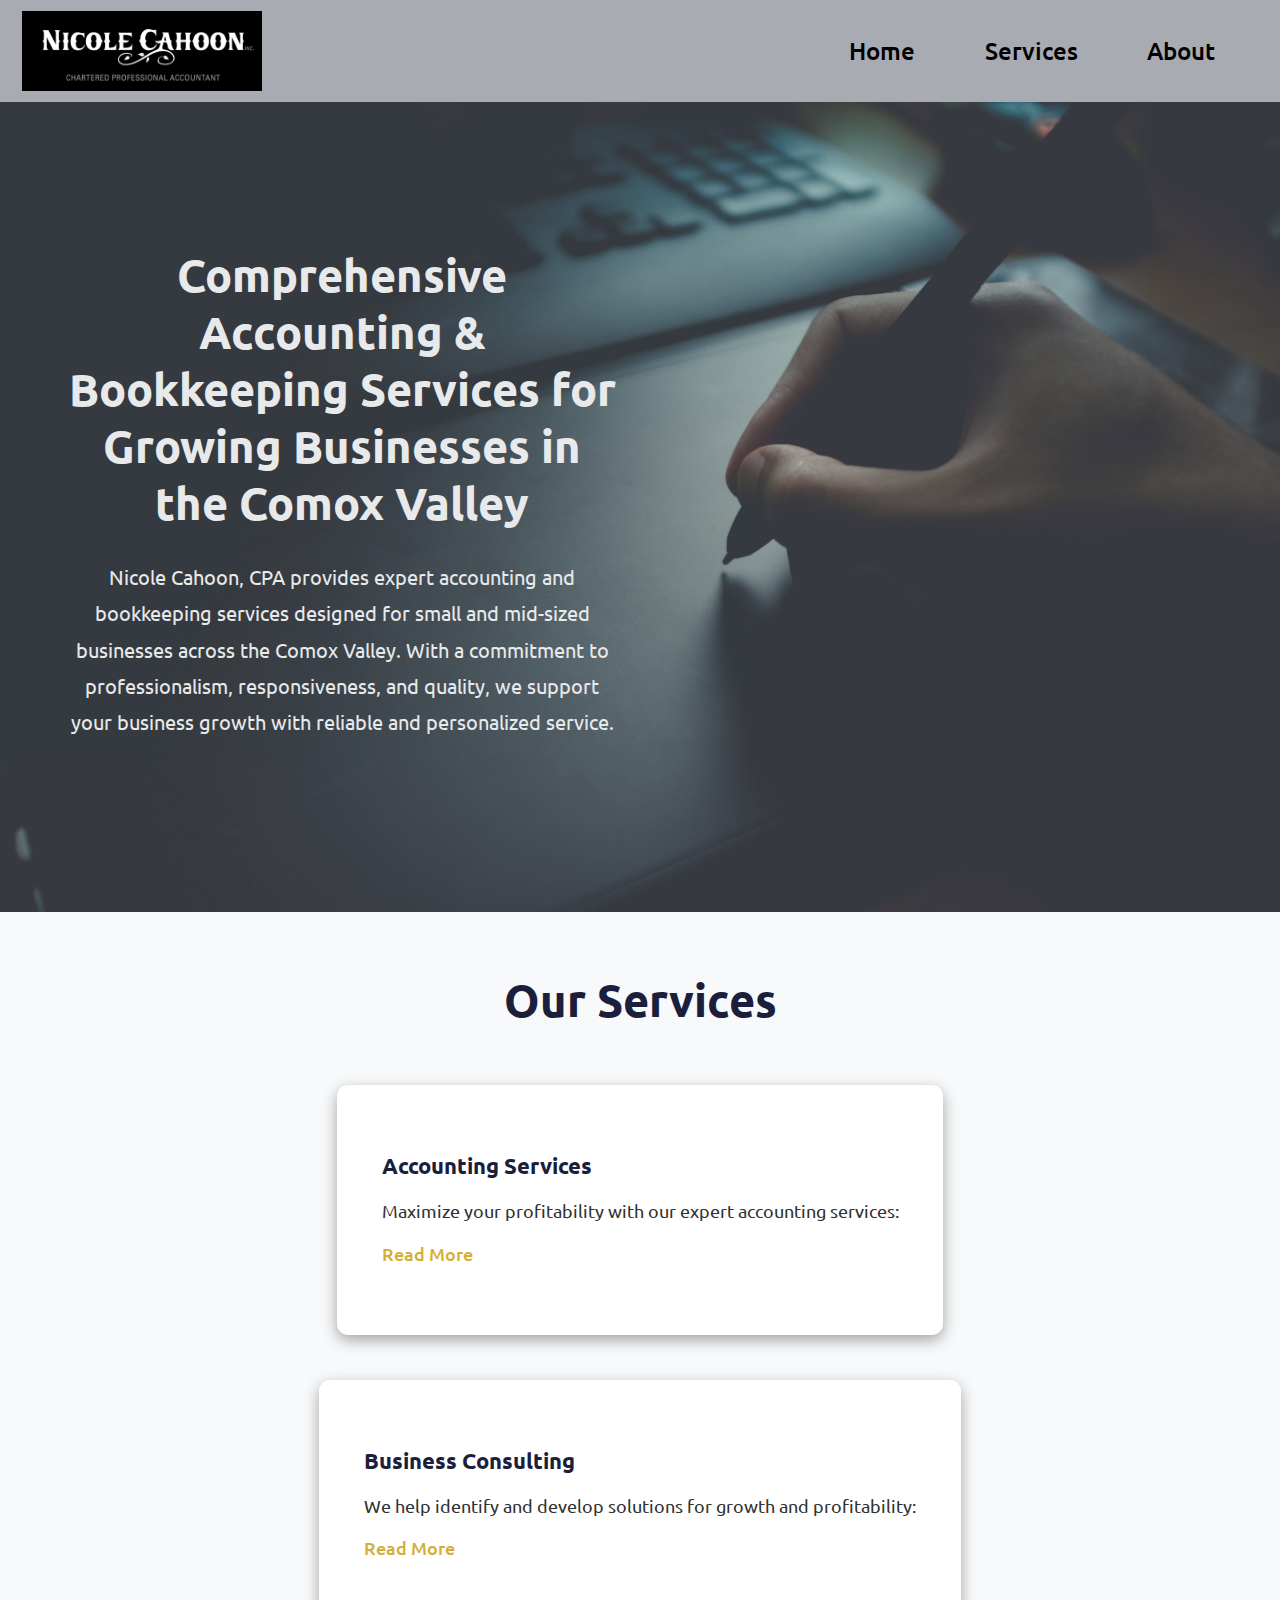
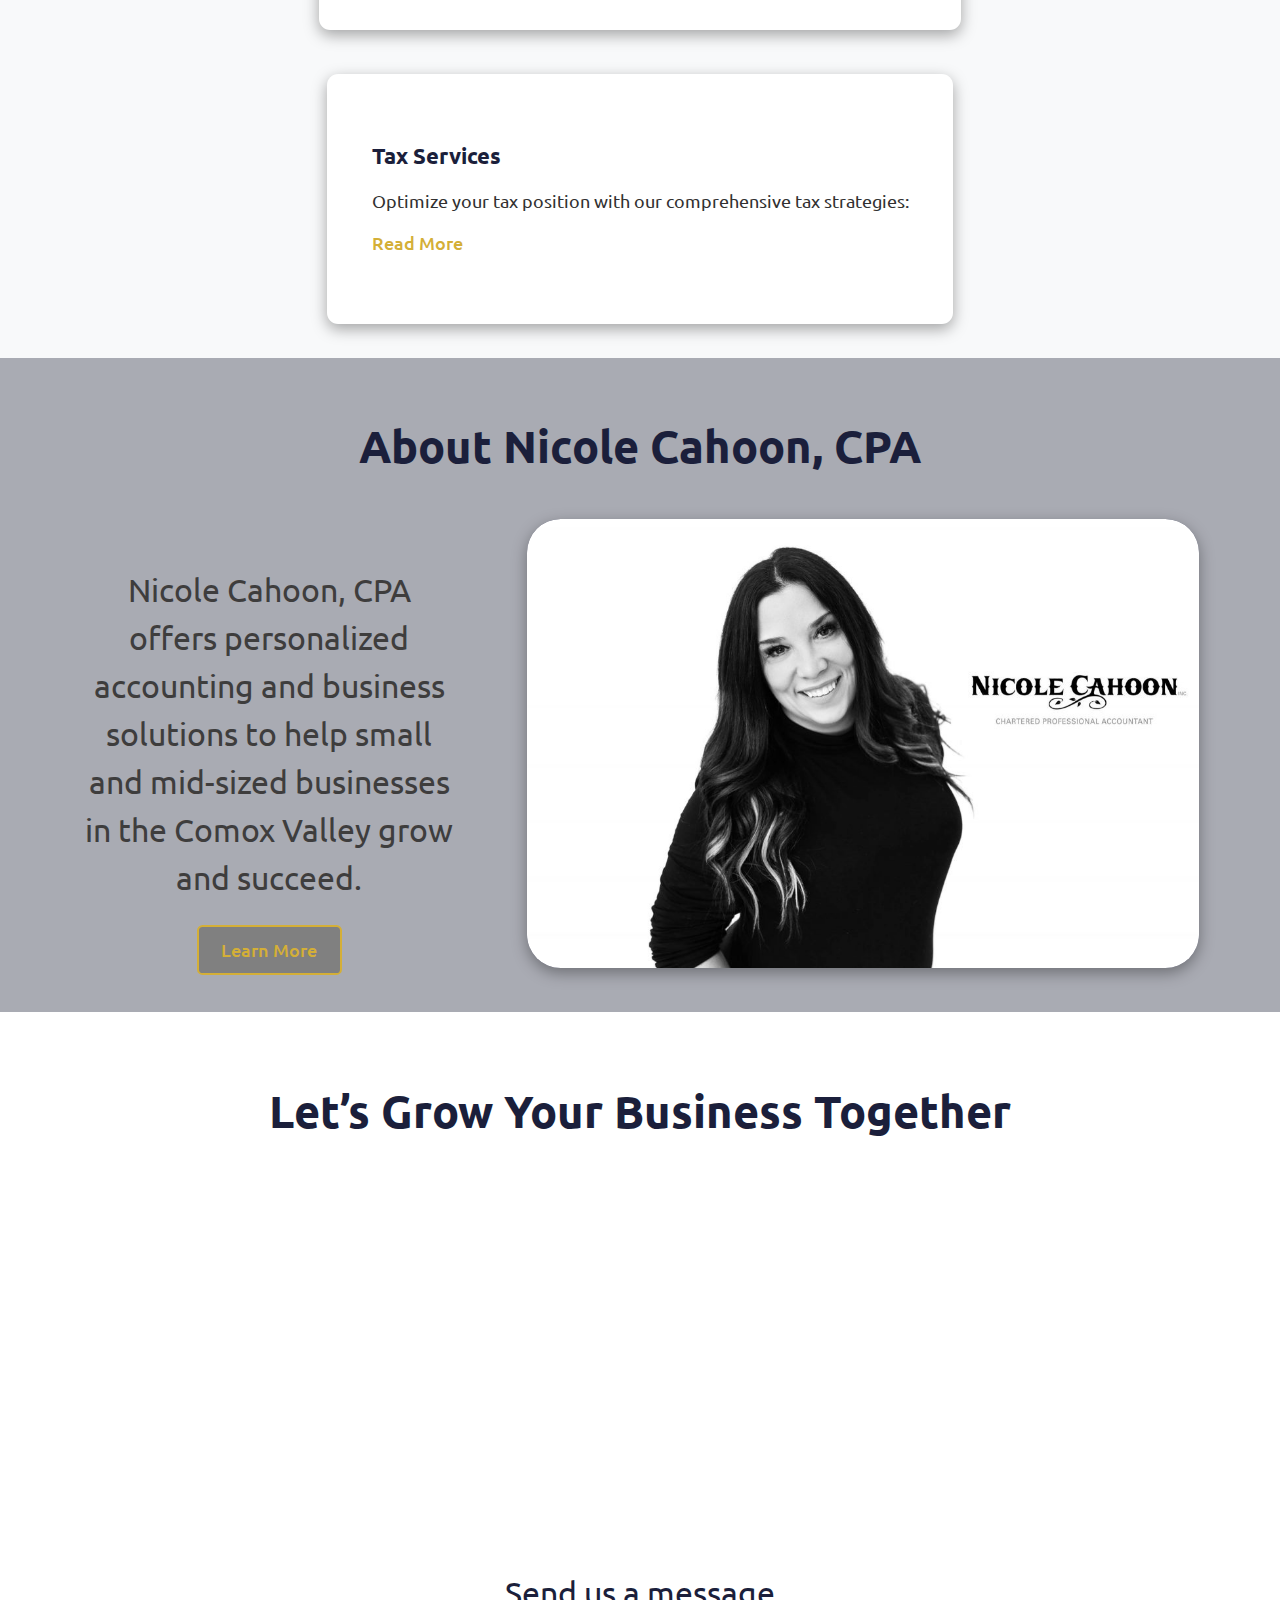
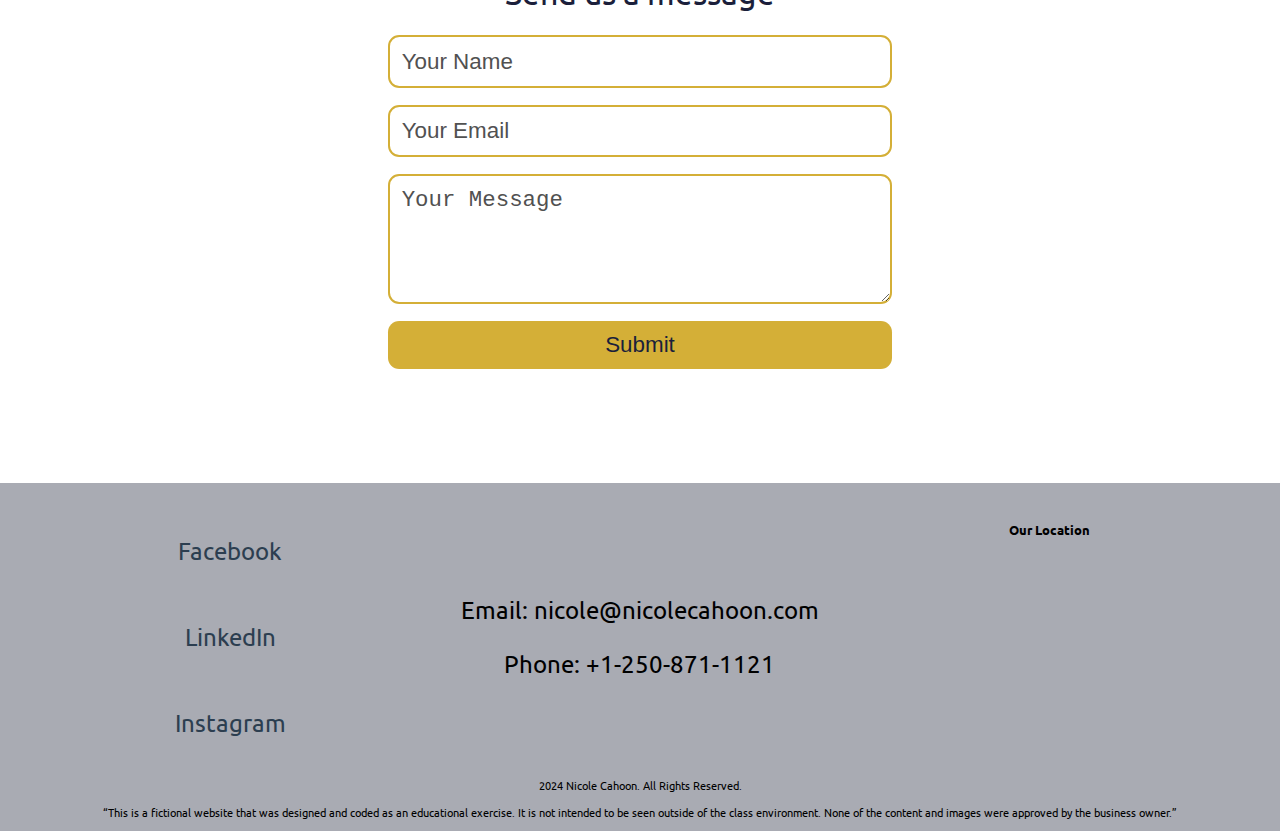
==== index.html @ 31cce7aa "Fix validation errors" ====
<!DOCTYPE html>
<html lang="en">

<head>
    <meta charset="UTF-8">
    <meta name="viewport" content="width=device-width, initial-scale=1.0">
    <title>HOMEPAGE</title>
    <link rel="stylesheet" href="style.css">
    <link rel="preconnect" href="https://fonts.googleapis.com">
    <link rel="preconnect" href="https://fonts.gstatic.com" crossorigin>
    <link
        href="https://fonts.googleapis.com/css2?family=Ubuntu:ital,wght@0,300;0,400;0,500;0,700;1,300;1,400;1,500;1,700&display=swap"
        rel="stylesheet">
    <link rel="stylesheet" href="https://cdnjs.cloudflare.com/ajax/libs/font-awesome/4.7.0/css/font-awesome.min.css">
</head>

<body>
    <!--HEADER-->
    <header>
        <nav>
            <div class="navbar">
                <img src="images/logo.png" width="240" height="80" alt="Logo" class="logo">
                <a class="toggle" onclick="showNav()">
                    <i class="fa fa-bars"></i>
                </a>
            </div>
            <div id="nav-items">
                <ul>
                    <li><a href="index.html">Home</a></li>
                    <li><a href="services.html">Services</a></li>
                    <li><a href="about.html">About</a></li>
                </ul>
            </div>
        </nav>
    </header>
    <!--HERO SECTION-->
    <section class="hero">
        <div class="hero-content">
            <h1>Comprehensive Accounting & Bookkeeping Services for Growing Businesses in the Comox Valley</h1>
            <p>Nicole Cahoon, CPA provides expert accounting and bookkeeping services designed for small and mid-sized
                businesses across the Comox Valley. With a commitment to professionalism, responsiveness, and quality,
                we support your business growth with reliable and personalized service.</p>
        </div>
    </section>
    <!--SERVICES SECTION-->
    <section class="services">
        <h2>Our Services</h2>
        <div class="services-content">
            <!--Comox Valley Accounting Services-->
            <div class="service-card">
                <h3>Accounting Services</h3>
                <p>Maximize your profitability with our expert accounting services:</p>
                <a href="services.html">Read More</a>
            </div>
            <!--Business Consulting Services-->
            <div class="service-card">
                <h3>Business Consulting</h3>
                <p>We help identify and develop solutions for growth and profitability:</p>
                <a href="services.html">Read More</a>
            </div>
            <!--Tax Services-->
            <div class="service-card">
                <h3>Tax Services</h3>
                <p>Optimize your tax position with our comprehensive tax strategies:</p>
                <a href="services.html">Read More</a>
            </div>
        </div>
    </section>
    <!--ABOUT SECTION-->
    <section class="about">
        <h2>About Nicole Cahoon, CPA</h2>
        <div class="about-content">
            <img src="images/nicole.jpg" alt="Nicole Cahoon, CPA">
            <div class="right-content">
                <p>Nicole Cahoon, CPA offers personalized accounting and business solutions to help small and mid-sized
                    businesses in the Comox Valley grow and succeed.</p>
                <a href="about.html">Learn More</a>
            </div>
        </div>
    </section>
    <!--CALL-TO-ACTION-->
    <section class="call-to-action">
        <h2>Let’s Grow Your Business Together</h2>
        <div class="about-content">
            <div class="call-to-action-left">
                <!-- <img src="images/growth.jpg" alt="Nicole Cahoon, CPA"> -->
                <video class="video" autoplay muted loop>
                    <source src="videos/business_meeting.mp4" type="video/mp4" title="Business Meeting">
                </video>
            </div>
            <div class="call-to-action-right">
                <span>Send us a message</span>
                <form action="#" method="post">
                    <input type="text" name="name" placeholder="Your Name" required>
                    <input type="email" name="email" placeholder="Your Email" required>
                    <textarea name="message" rows="4" placeholder="Your Message"></textarea>
                    <button type="submit">Submit</button>
                </form>
            </div>
        </div>
    </section>
    <!--FOOTER-->
    <footer>
        <div class="footer-top">
            <div class="social-media">
                <a href="https://facebook.com">Facebook</a>
                <a href="https://linkedin.com">LinkedIn</a>
                <a href="https://instagram.com">Instagram</a>
            </div>
            <div class="contact-info">
                <p>Email: nicole@nicolecahoon.com</p>
                <p>Phone: +1-250-871-1121</p>
            </div>
            <div class="map">
                <h3>Our Location</h3>
                <p><iframe src="https://www.google.com/maps/embed?pb=!1m18!1m12!1m3!1d2581.4554333941187!2d-124.9935670233471!3d49.68339577145578!2m3!1f0!2f0!3f0!3m2!1i1024!2i768!4f13.1!3m3!1m2!1s0x54881477e93cdeb3%3A0xf1de24315ceda0d2!2s350%2017th%20St%2C%20Courtenay%2C%20BC%20V9N%201Y4!5e0!3m2!1sen!2sca!4v1732649321813!5m2!1sen!2sca" width="450" height="200" style="border:0;" allowfullscreen="" loading="lazy" referrerpolicy="no-referrer-when-downgrade"></iframe></p>
            </div>
        </div>
        <div class="foot-end">
            <p>2024 Nicole Cahoon. All Rights Reserved.</p>
            <p>“This is a fictional website that was designed and coded as an educational exercise. It is not intended
                to be seen outside of the class environment. None of the content and images were approved by the
                business owner.”
            </p>
        </div>
    </footer>
    <script>
        function showNav() {
            var element = document.getElementById("nav-items");
            element.classList.toggle("show-items");
        }
    </script>
</body>

</html>
---- style.css ----
/*-------- GLOBAL STYLES ---------*/
* {
    box-sizing: border-box;
}

html {
    font-size: 70%;
    background-color: #a9abb3;
}

body {
    margin: 0;
    font-family: 'Ubuntu', sans-serif;
    text-align: center;
}

h2 {
    font-size: 4rem;
    margin-bottom: 4rem;
    text-align: center;
    color: #1b1f3b;
}

section {
    padding: 20%;
}

/* HEADER */
.navbar {
    display: flex;
    justify-content: space-between;
    padding: 1rem 2rem;
}

.logo {
    margin: auto 0;
}

nav {
    display: block;
}

#nav-items {
    display: none;
}

.show-items {
    display: block !important;
    flex-direction: column;
    align-items: flex-end;
}

#nav-items ul {
    list-style: none;
    padding: 0;
    margin: 0;
}

#nav-items a {
    text-decoration: none;
    color: black;
    font-weight: 500;
    padding: 1rem 1.5rem;
    display: block;
    font-size: x-large;
}

.toggle {
    cursor: pointer;
    font-size: 2.4rem;
    margin: auto 0 auto auto;
}
/* HERO SECTION */
.hero {
    background: url('images/hero-background.jpg') center center/cover no-repeat;
    color: #f8f9fa;
    padding: 2rem 1rem;
    opacity: 0.8;
}

.hero-content {
    padding: 24px;
}

.hero-content h1 {
    font-size: 2.4rem;
    margin-bottom: 1rem;
}

.hero-content p {
    font-size: 1.6rem;
    line-height: 1.8;
}

/* SERVICES SECTION */
.services {
    padding: 2rem 1rem;
    background-color: #f8f9fa;
}

.services-content {
    display: flex;
    flex-direction: column;
    gap: 2rem;
}

.service-card {
    background-color: #ffffff;
    border-radius: 1rem;
    box-shadow: rgba(0, 0, 0, 0.35) 0px 5px 15px;
    padding: 2rem;
    text-align: left;
}

.service-card h3 {
    font-size: 2rem;
    color: #1b1f3b;
    margin-bottom: 1rem;
}

.service-card p {
    font-size: 1.6rem;
    line-height: 1.5;
    color: #313030;
    margin-bottom: 1.5rem;
}

.service-card ul {
    list-style-type: circle;
    margin: 1rem 0 2rem 2rem;
    color: #5a5959;
}

.service-card a {
    text-decoration: none;
    font-size: 1.6rem;
    color: #d4af37;
    font-weight: 500;
    transition: color 0.3s;
}

/* ABOUT SECTION */
.about {
    padding: 2rem 1rem;
    background-color: #a9abb3;
}

.about-content {
    display: flex;
    flex-wrap: wrap;
    align-items: center;
    flex-direction: row-reverse;
    justify-content: space-evenly;
}

.about img, .call-to-action-left img {
    width: 100%;
    max-width: 60rem;
    margin-bottom: 2rem;
    display: block;
    background-color: #1b1f3b;
    border-radius: 3rem;
    box-shadow: rgba(0, 0, 0, 0.35) 0px 5px 15px;
}

.about p {
    font-size: xx-large;
    line-height: 1.5;
    color: #3e3d3d;
    margin-bottom: 2rem;
}

.about a {
    display: inline-block;
    text-decoration: none;
    font-size: 1.6rem;
    color: #d4af37;
    font-weight: 500;
    border: 0.2rem solid #d4af37;
    padding: 1rem 2rem;
    border-radius: 0.5rem;
    background: grey;
}

/* CALL-TO-ACTION SECTION */
.call-to-action {
    padding: 3rem 1rem;
    text-align: center;
    background-color: white;
}

.call-to-action-right {
    width: 100%;
    margin-bottom: 5%;
}

.call-to-action span {
    display: inline-block;
    font-size: xx-large;
    color: #1b1f3b;
    margin-top: 2rem;
}

video {
    display: none;
}

/* FORM */
.call-to-action form {
    margin-top: 2rem;
    display: flex;
    flex-direction: column;
    align-items: center;
}

/* This selector targets all the input, textarea, and button elements inside a form that is inside an element with the class call-to-action */
.call-to-action form input,
.call-to-action form textarea,
.call-to-action form button {
    width: 80%;
    margin-bottom: 1.5rem;
    padding: 1rem;
    border-radius: 1rem;
    font-size: 2rem;
    border: 0.2rem solid #d4af37;
}

/* input::placeholder and textarea::placeholder: these selectors target the placeholder text inside the input and textarea elements */
.call-to-action form input::placeholder,
.call-to-action form textarea::placeholder {
    color: #515151;
}

.call-to-action form button {
    background-color: #d4af37;
    color: #1b1f3b;
    border: none;
    cursor: pointer;
    font-weight: 500;
    transition: background-color 0.3s, color 0.3s;
}

/* FOOTER */
.footer-top {
    display: flex;
    flex-direction: row;
    flex-wrap: wrap;
    justify-content: space-evenly;
    margin-top: 2%;
}

.social-media {
    display: flex;
    flex-direction: column;
    flex-wrap: wrap;
    width: 100%;
}

.social-media a {
    color: #2c3e50;
    margin: auto;
    font-size: x-large;
    text-decoration: none;
}

.contact-info {
    margin: auto 0;
    font-size: x-large;
}

.map {
    width: 100%;
}

/* services.html page Styling*/
/* CLIENT TESTIMONIALS */
.testimonials {
    background-color: white;
    padding: 4rem 2rem;
    text-align: center;
}

.testimonials-content {
    display: flex;
    flex-direction: column;
    gap: 2rem;
    align-items: center;
}

blockquote {
    background-color: #ffffff;
    border-left: 5px solid goldenrod;
    padding: 2rem;
    max-width: 500px;
    font-size: 1.6rem;
    font-style: italic;
    color: #555;
    box-shadow: 0 4px 8px rgba(0, 0, 0, 0.1);
    border-radius: 0.5rem;
}

blockquote p {
    display: block;
    margin-top: 1rem;
    font-size: 1.4rem;
    font-style: normal;
    color: #2c3e50;
}

/* about.html page Styling*/
/*TEAM SECTION*/
.team {
    padding: 4rem 2rem;
    text-align: center;
    background-color: #f5f5f5;
}

.team-table {
    width: 100%;
    border-collapse: collapse;
    margin-top: 2rem;
}

.team-table th, .team-table td {
    padding: 1rem;
    text-align: left;
    border-bottom: 1px solid #ddd;
}

.team-table th {
    font-size: 1.8rem;
    color: white;
    background-color: black;
}

.team-table td {
    font-size: 1.6rem;
    color: #555;
}

.image {
    width: 150px;
    height: 150px;
    border-radius: 50%;
    object-fit: cover;
    margin-right: 1rem;
}

/* MEDIA QUERY FOR LARGE DEVICES */
@media (min-width: 1200px) {

    nav {
        display: flex;
    }

    /* HEADER */
    #nav-items {
        margin-left: auto;
        display: flex !important;
    }

    #nav-items ul {
        display: flex;
        list-style: none;
        margin: 15px;
        text-align: center;
        flex-direction: row;
        font-size: 2rem;
        margin: 12px 24px 12px 12px;
    }

    #nav-items li {
        margin: inherit;
    }

    .toggle {
        display: none;
    }

    /* HERO SECTION */
    .hero {
        display: flex;
        align-items: center;
        justify-content: space-between;
        padding: 4rem;
        height: 90vh;
    }

    .hero .hero-content {
        max-width: 50%;
    }

    .hero h1 {
        font-size: 4rem;
        margin: auto;
    }

    .hero p {
        font-size: 1.8rem;
        margin: 5% auto;
    }

    /* SERVICES SECTION */
    .services-content {
        display: flex;
        flex-direction: row;
        justify-content: space-around;
        flex-wrap: wrap;
    }

    .services .service-card {
        margin: 1rem;
        padding: 4rem;
        height: 250px;
    }

    .right-content {
        width: 30%;
    }

    .call-to-action-right {
        width: 50%;
    }

    .video {
        display: flex;
        max-width: 650px;
        border-radius: 2rem;
        margin-right: 5rem;
    }

    /* FOOTER */

    .social-media {
        width: 33%;
    }

    .map {
        width: 33%;
    }

    /* TESTIMONIALS */
    .testimonials-content {
        display: flex;
        flex-direction: row;
        justify-content: space-evenly;
    }

    blockquote {
        max-width: 400px;
        margin: 0 1rem;
    }

    /* TEAM SECTION */
    .team-table th, .team-table td {
        font-size: 1.4rem;
        padding: 0.8rem;
    }

    .image {
        width: 120px;
        height: 120px;
    }

    .team-table {
        display: block;
        overflow-x: auto;
        white-space: nowrap;
    }
}
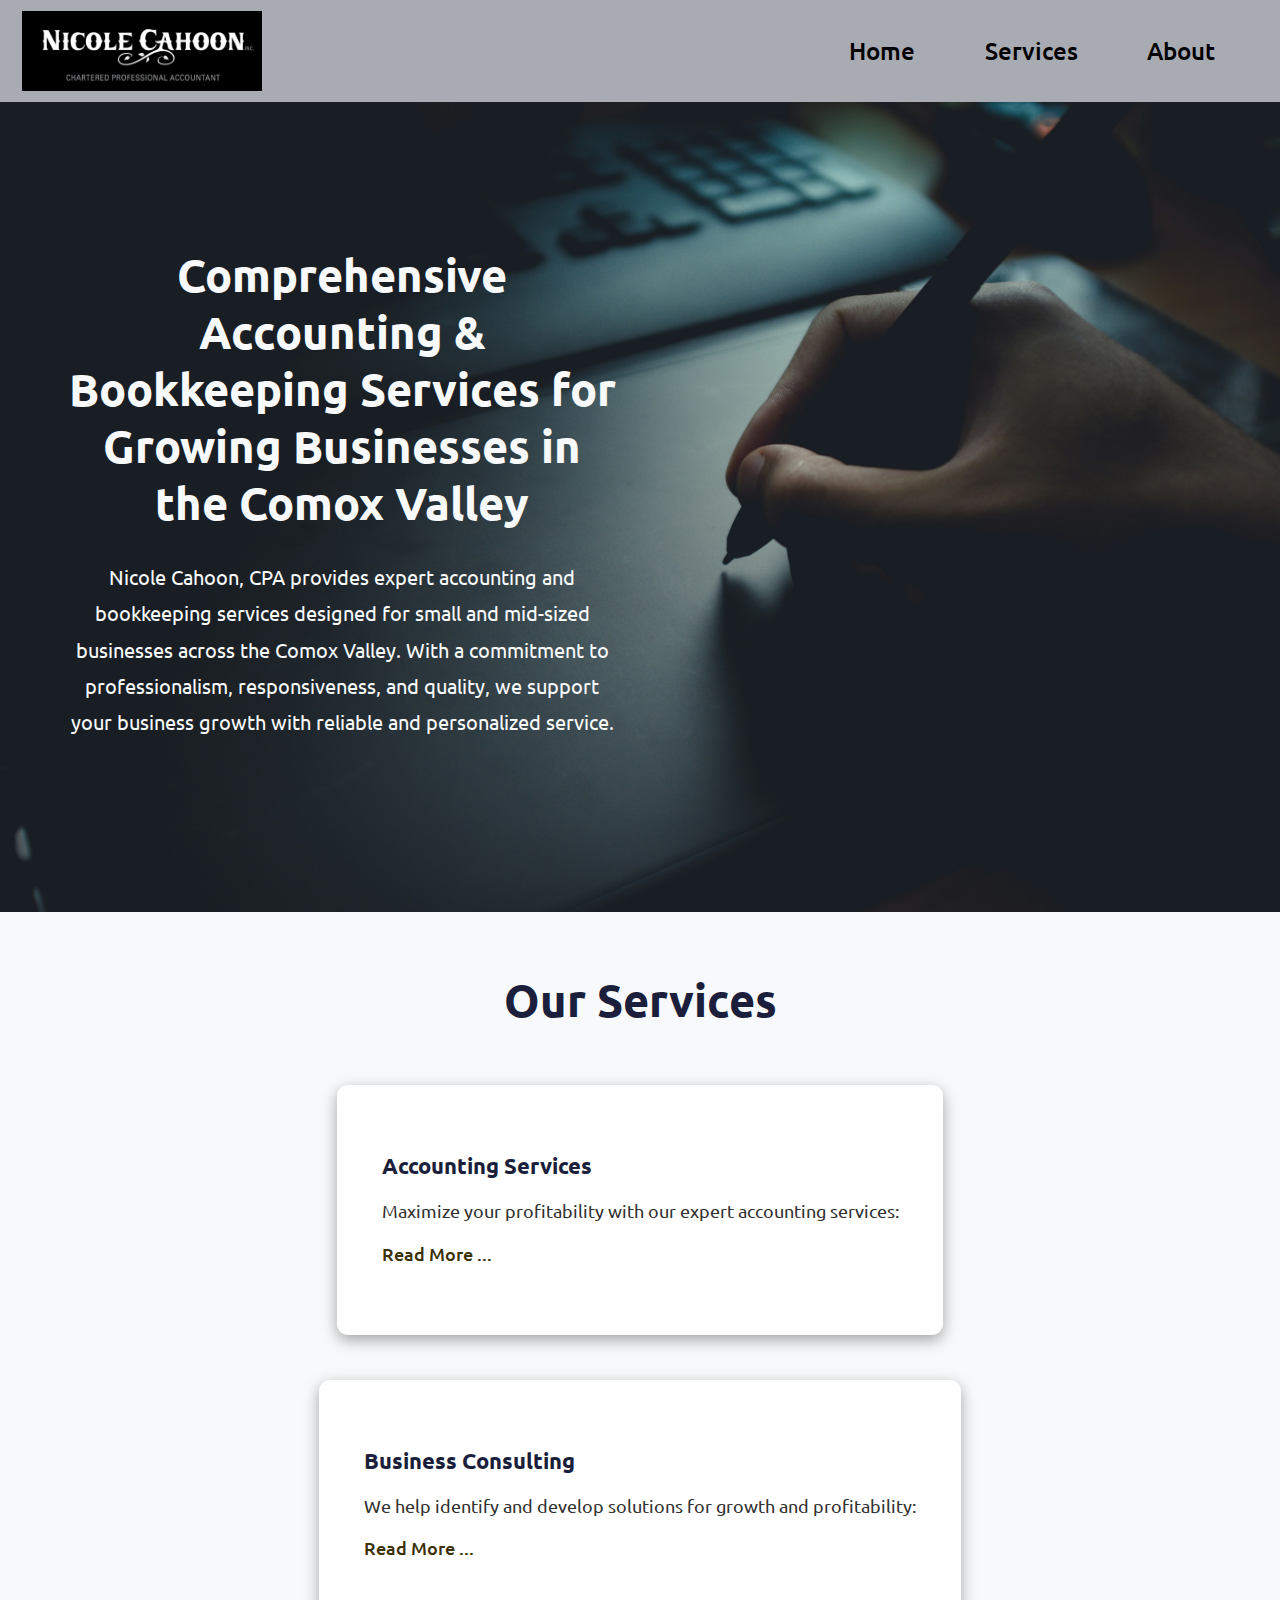
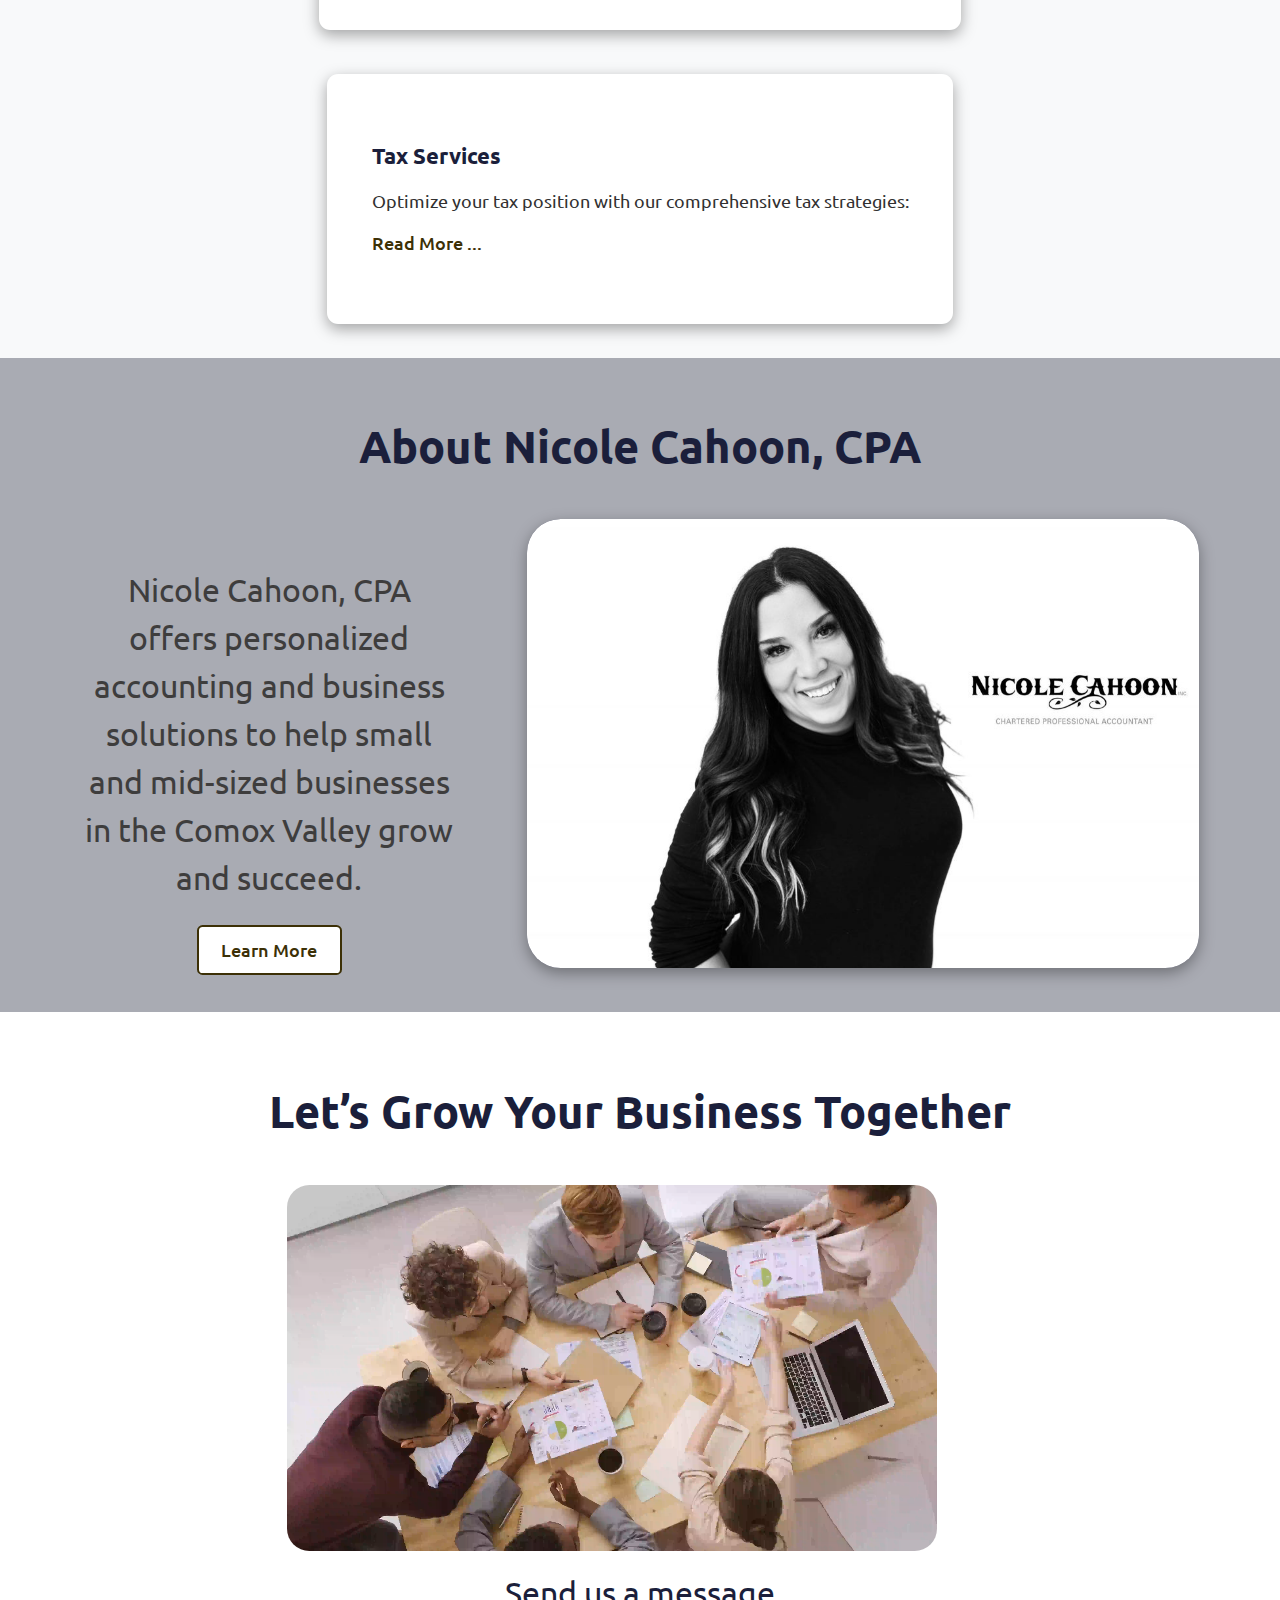
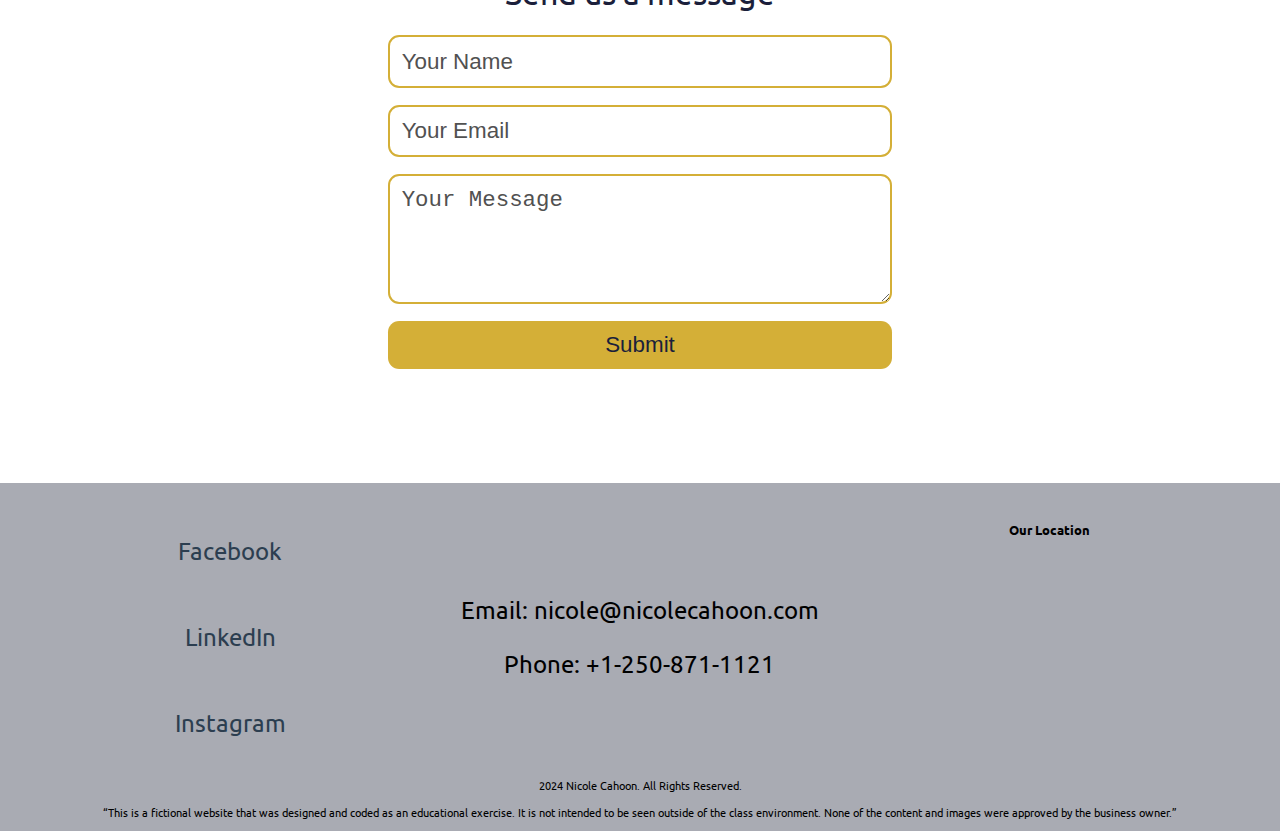
==== commit c577910e: "Fix contrast errors" ====
--- a/index.html
+++ b/index.html
@@ -50,19 +50,19 @@
             <div class="service-card">
                 <h3>Accounting Services</h3>
                 <p>Maximize your profitability with our expert accounting services:</p>
-                <a href="services.html">Read More</a>
+                <a href="services.html">Read More ...</a>
             </div>
             <!--Business Consulting Services-->
             <div class="service-card">
                 <h3>Business Consulting</h3>
                 <p>We help identify and develop solutions for growth and profitability:</p>
-                <a href="services.html">Read More</a>
+                <a href="services.html">Read More ...</a>
             </div>
             <!--Tax Services-->
             <div class="service-card">
                 <h3>Tax Services</h3>
                 <p>Optimize your tax position with our comprehensive tax strategies:</p>
-                <a href="services.html">Read More</a>
+                <a href="services.html">Read More ...</a>
             </div>
         </div>
     </section>
--- a/style.css
+++ b/style.css
@@ -75,7 +75,6 @@
     background: url('images/hero-background.jpg') center center/cover no-repeat;
     color: #f8f9fa;
     padding: 2rem 1rem;
-    opacity: 0.8;
 }
 
 .hero-content {
@@ -134,7 +133,7 @@
 .service-card a {
     text-decoration: none;
     font-size: 1.6rem;
-    color: #d4af37;
+    color: #3c3006;
     font-weight: 500;
     transition: color 0.3s;
 }
@@ -174,12 +173,12 @@
     display: inline-block;
     text-decoration: none;
     font-size: 1.6rem;
-    color: #d4af37;
+    color: #3c3006;
     font-weight: 500;
-    border: 0.2rem solid #d4af37;
+    border: 0.2rem solid #3c3006;
     padding: 1rem 2rem;
     border-radius: 0.5rem;
-    background: grey;
+    background: white;
 }
 
 /* CALL-TO-ACTION SECTION */
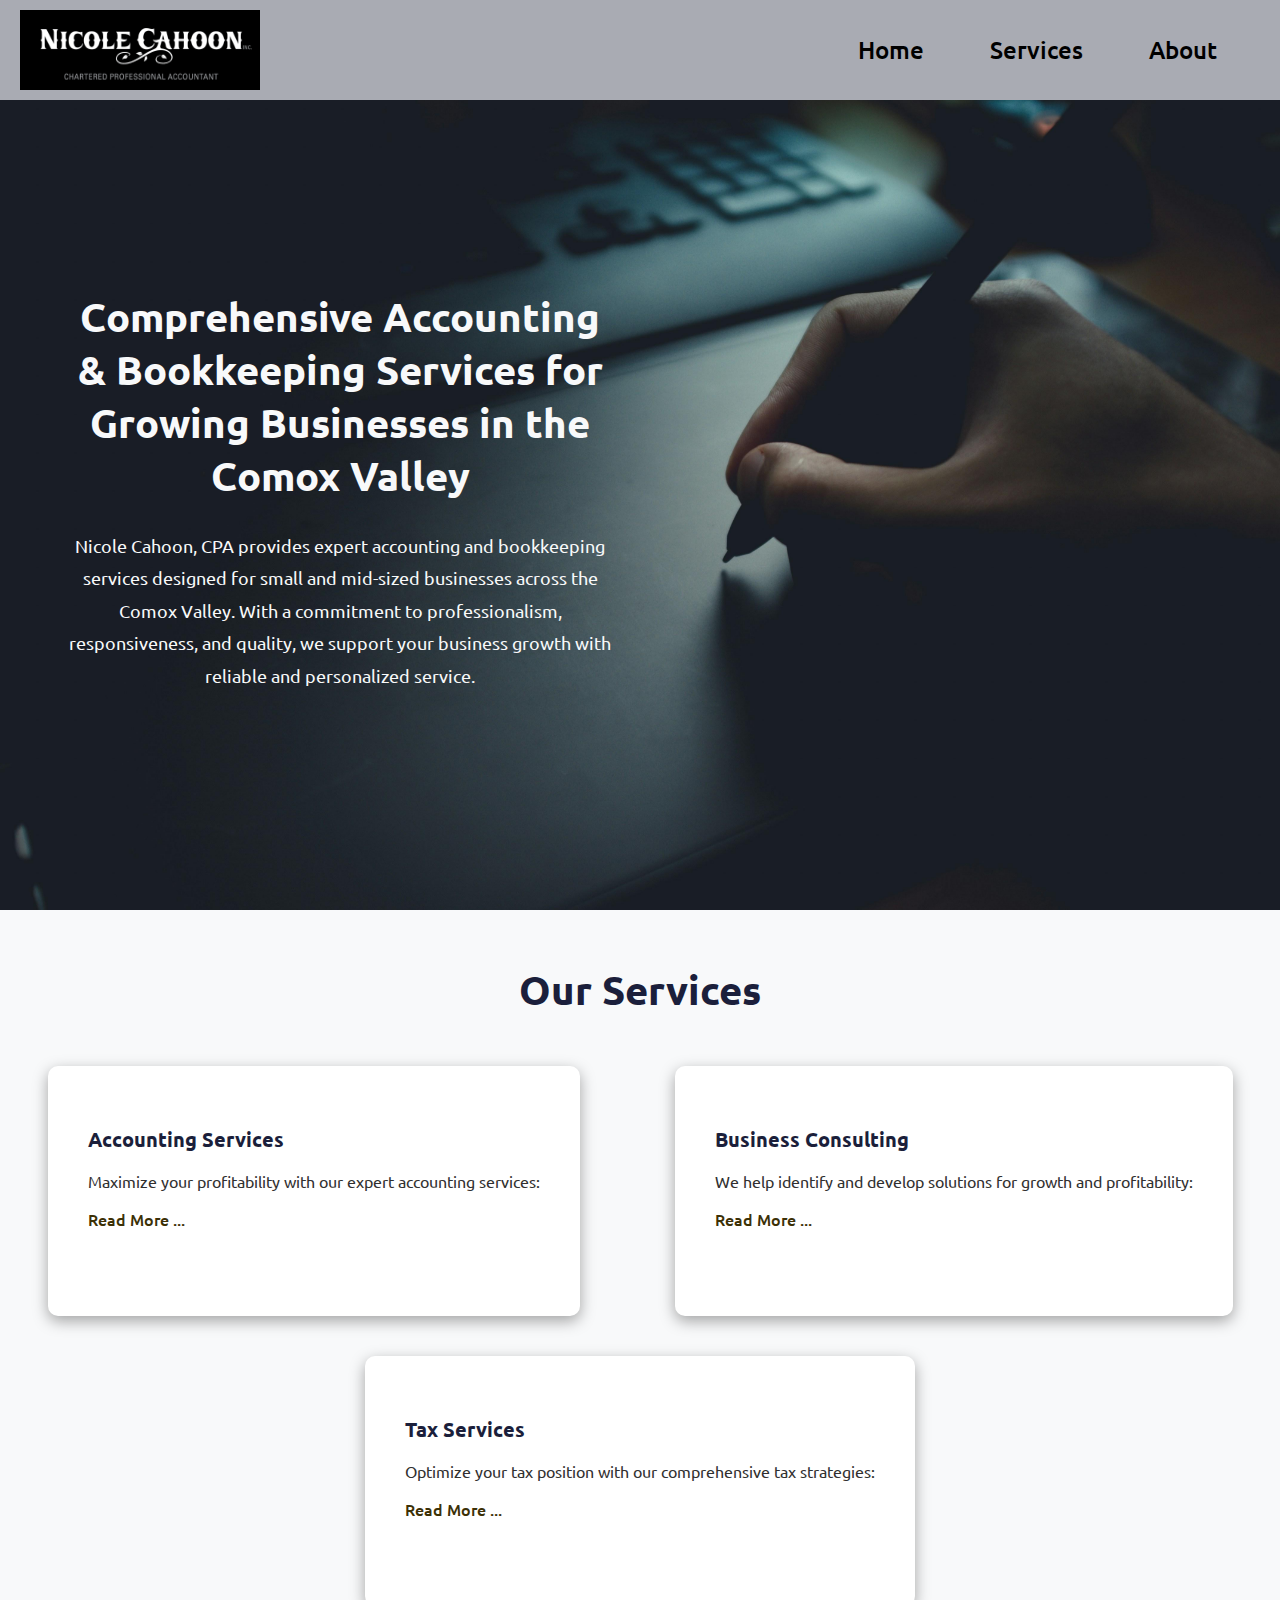
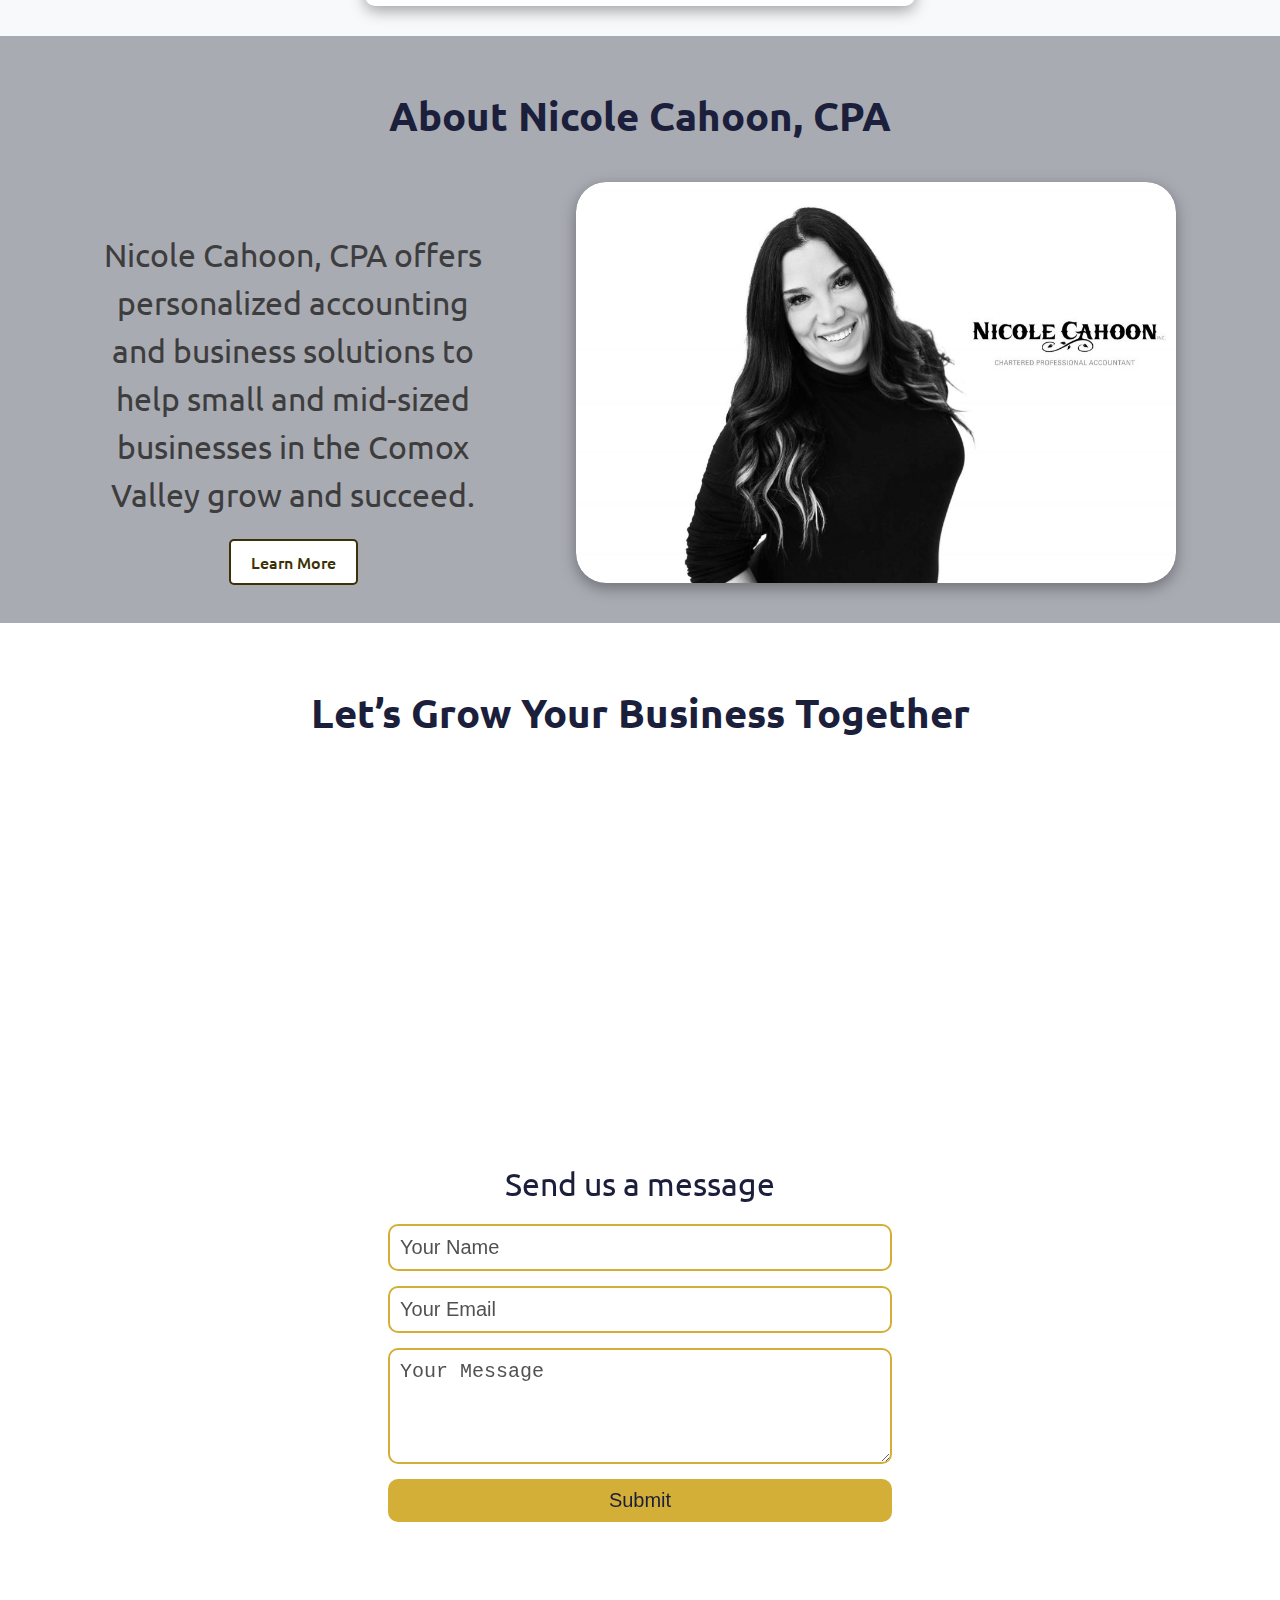
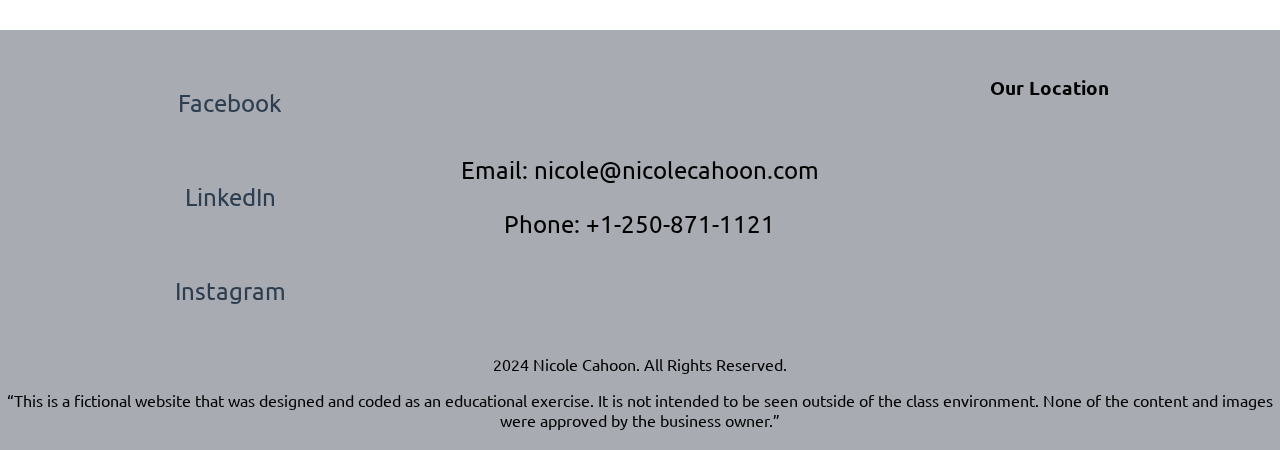
==== commit b9409bc7: "Format all files" ====
--- a/index.html
+++ b/index.html
@@ -113,7 +113,10 @@
             </div>
             <div class="map">
                 <h3>Our Location</h3>
-                <p><iframe src="https://www.google.com/maps/embed?pb=!1m18!1m12!1m3!1d2581.4554333941187!2d-124.9935670233471!3d49.68339577145578!2m3!1f0!2f0!3f0!3m2!1i1024!2i768!4f13.1!3m3!1m2!1s0x54881477e93cdeb3%3A0xf1de24315ceda0d2!2s350%2017th%20St%2C%20Courtenay%2C%20BC%20V9N%201Y4!5e0!3m2!1sen!2sca!4v1732649321813!5m2!1sen!2sca" width="450" height="200" style="border:0;" allowfullscreen="" loading="lazy" referrerpolicy="no-referrer-when-downgrade"></iframe></p>
+                <p><iframe
+                        src="https://www.google.com/maps/embed?pb=!1m18!1m12!1m3!1d2581.4554333941187!2d-124.9935670233471!3d49.68339577145578!2m3!1f0!2f0!3f0!3m2!1i1024!2i768!4f13.1!3m3!1m2!1s0x54881477e93cdeb3%3A0xf1de24315ceda0d2!2s350%2017th%20St%2C%20Courtenay%2C%20BC%20V9N%201Y4!5e0!3m2!1sen!2sca!4v1732649321813!5m2!1sen!2sca"
+                        width="450" height="200" style="border:0;" allowfullscreen="" loading="lazy"
+                        referrerpolicy="no-referrer-when-downgrade"></iframe></p>
             </div>
         </div>
         <div class="foot-end">
--- a/style.css
+++ b/style.css
@@ -4,7 +4,7 @@
 }
 
 html {
-    font-size: 70%;
+    font-size: 62.5%;
     background-color: #a9abb3;
 }
 
@@ -12,6 +12,7 @@
     margin: 0;
     font-family: 'Ubuntu', sans-serif;
     text-align: center;
+    font-size: 1.6rem;
 }
 
 h2 {
@@ -70,6 +71,7 @@
     font-size: 2.4rem;
     margin: auto 0 auto auto;
 }
+
 /* HERO SECTION */
 .hero {
     background: url('images/hero-background.jpg') center center/cover no-repeat;
@@ -152,7 +154,8 @@
     justify-content: space-evenly;
 }
 
-.about img, .call-to-action-left img {
+.about img,
+.call-to-action-left img {
     width: 100%;
     max-width: 60rem;
     margin-bottom: 2rem;
@@ -320,7 +323,8 @@
     margin-top: 2rem;
 }
 
-.team-table th, .team-table td {
+.team-table th,
+.team-table td {
     padding: 1rem;
     text-align: left;
     border-bottom: 1px solid #ddd;
@@ -451,7 +455,8 @@
     }
 
     /* TEAM SECTION */
-    .team-table th, .team-table td {
+    .team-table th,
+    .team-table td {
         font-size: 1.4rem;
         padding: 0.8rem;
     }
@@ -464,6 +469,5 @@
     .team-table {
         display: block;
         overflow-x: auto;
-        white-space: nowrap;
     }
 }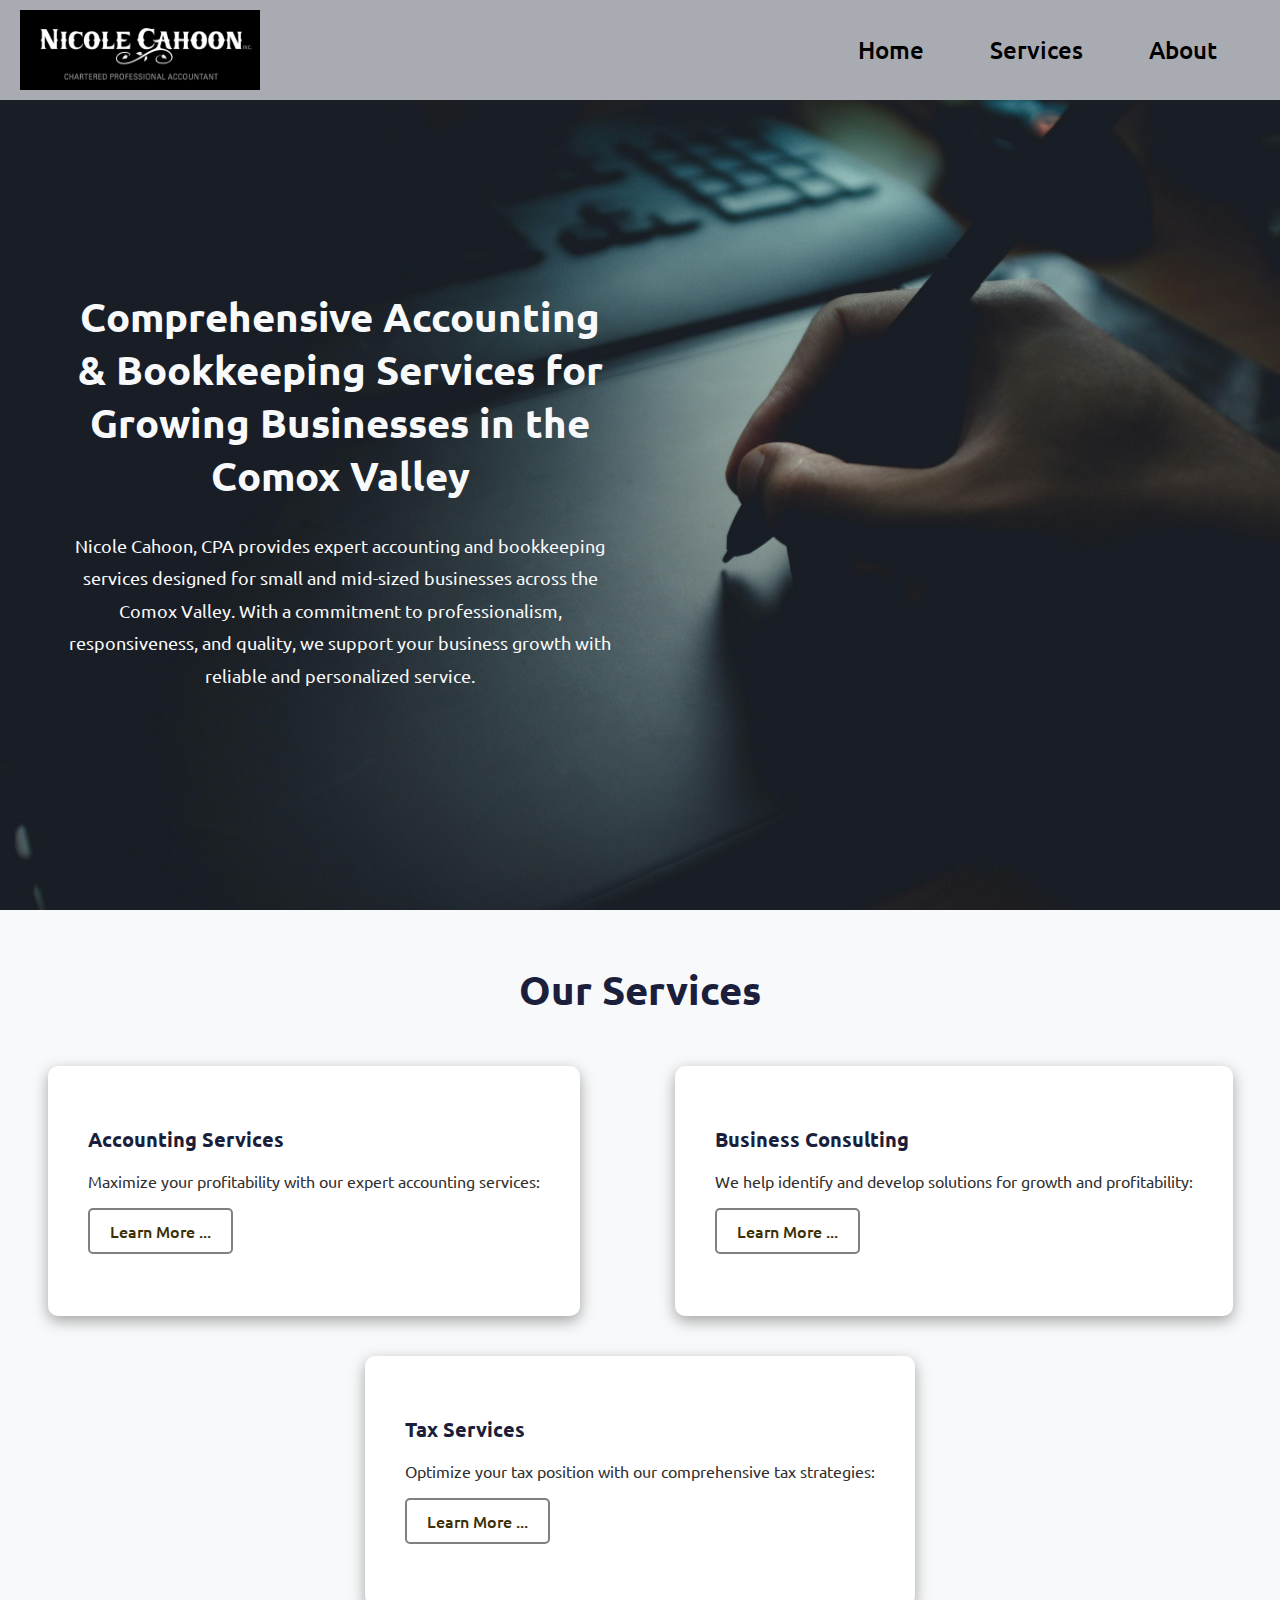
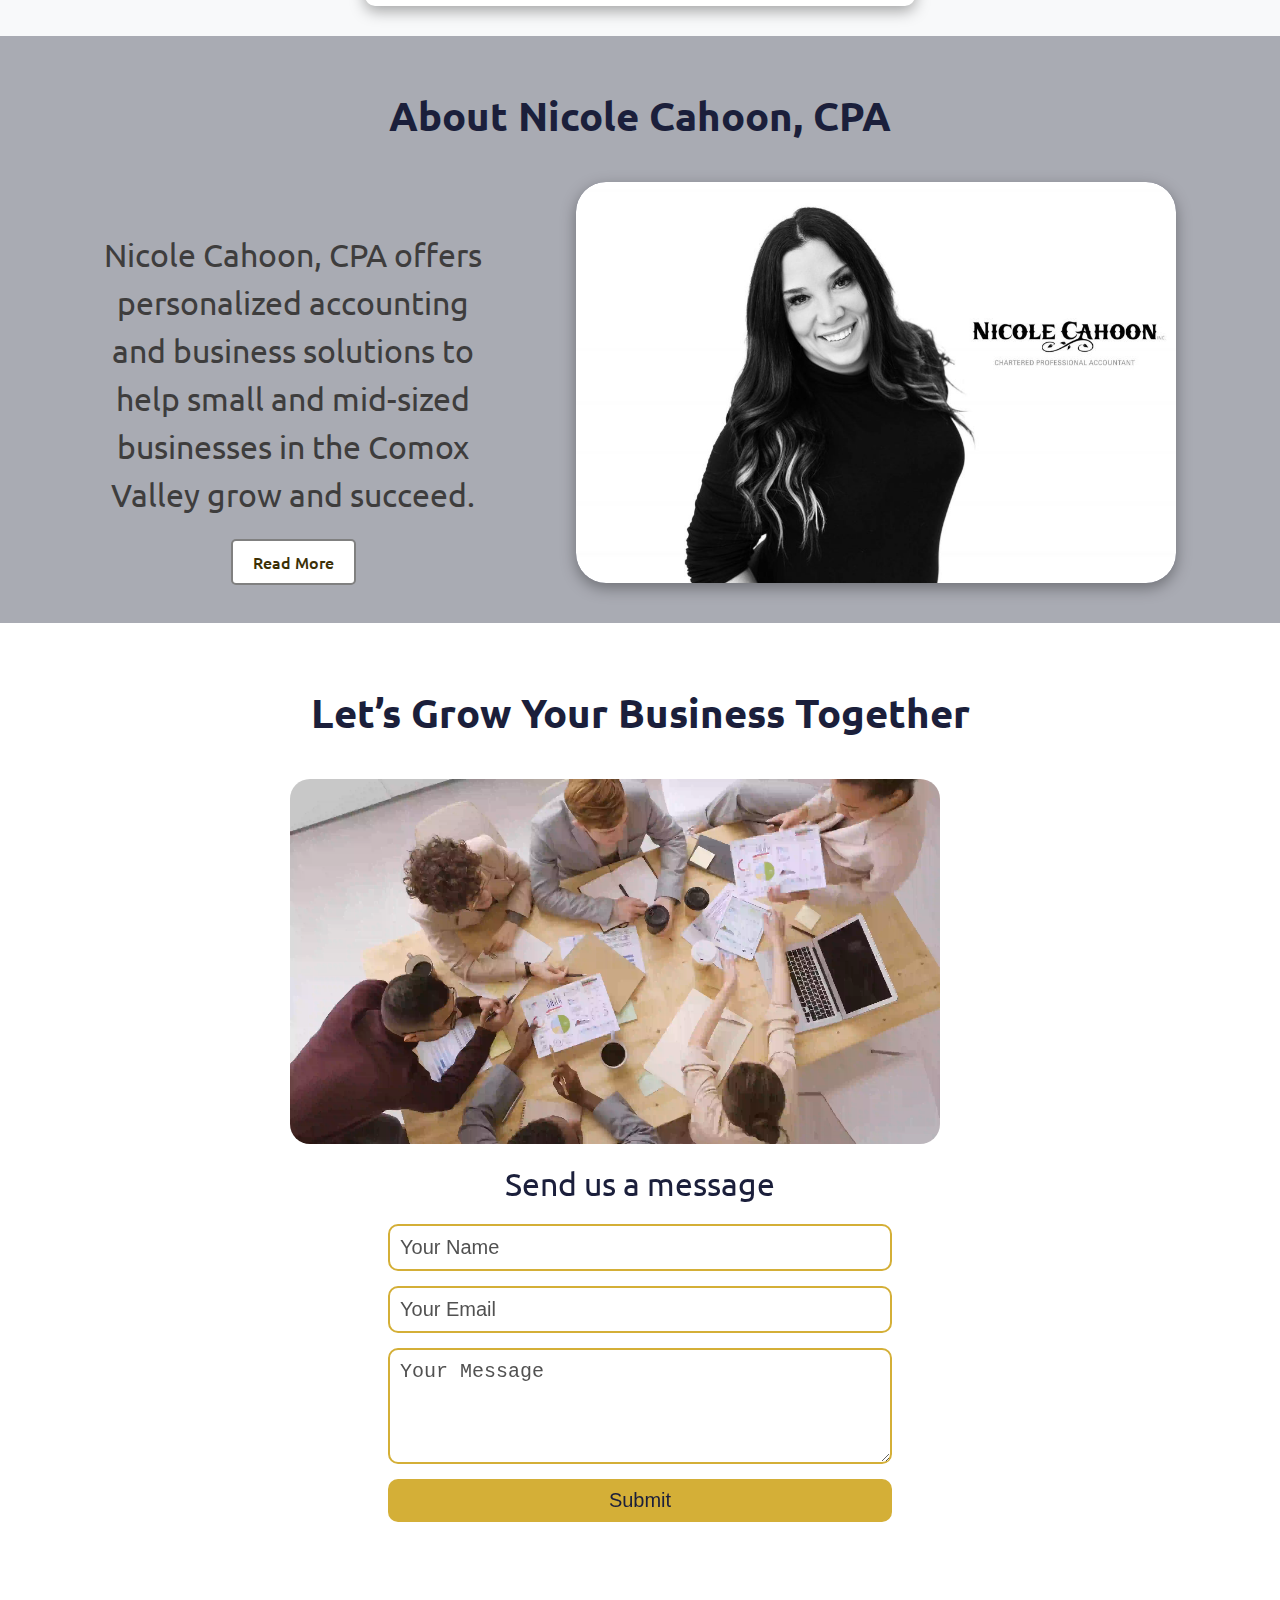
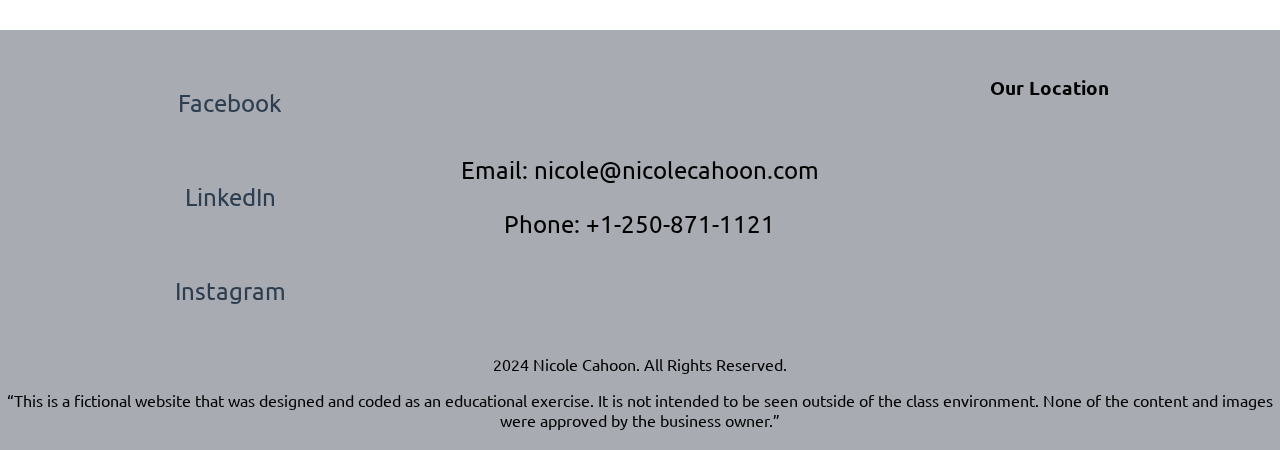
==== commit 4b91e48b: "Update styling of <anchor> tags" ====
--- a/index.html
+++ b/index.html
@@ -50,19 +50,19 @@
             <div class="service-card">
                 <h3>Accounting Services</h3>
                 <p>Maximize your profitability with our expert accounting services:</p>
-                <a href="services.html">Read More ...</a>
+                <a href="services.html">Learn More ...</a>
             </div>
             <!--Business Consulting Services-->
             <div class="service-card">
                 <h3>Business Consulting</h3>
                 <p>We help identify and develop solutions for growth and profitability:</p>
-                <a href="services.html">Read More ...</a>
+                <a href="services.html">Learn More ...</a>
             </div>
             <!--Tax Services-->
             <div class="service-card">
                 <h3>Tax Services</h3>
                 <p>Optimize your tax position with our comprehensive tax strategies:</p>
-                <a href="services.html">Read More ...</a>
+                <a href="services.html">Learn More ...</a>
             </div>
         </div>
     </section>
@@ -74,7 +74,7 @@
             <div class="right-content">
                 <p>Nicole Cahoon, CPA offers personalized accounting and business solutions to help small and mid-sized
                     businesses in the Comox Valley grow and succeed.</p>
-                <a href="about.html">Learn More</a>
+                <a href="about.html">Read More</a>
             </div>
         </div>
     </section>
--- a/style.css
+++ b/style.css
@@ -130,14 +130,6 @@
     list-style-type: circle;
     margin: 1rem 0 2rem 2rem;
     color: #5a5959;
-}
-
-.service-card a {
-    text-decoration: none;
-    font-size: 1.6rem;
-    color: #3c3006;
-    font-weight: 500;
-    transition: color 0.3s;
 }
 
 /* ABOUT SECTION */
@@ -172,13 +164,13 @@
     margin-bottom: 2rem;
 }
 
-.about a {
+.about a, .service-card a {
     display: inline-block;
     text-decoration: none;
     font-size: 1.6rem;
     color: #3c3006;
     font-weight: 500;
-    border: 0.2rem solid #3c3006;
+    border: 0.2rem solid grey;
     padding: 1rem 2rem;
     border-radius: 0.5rem;
     background: white;
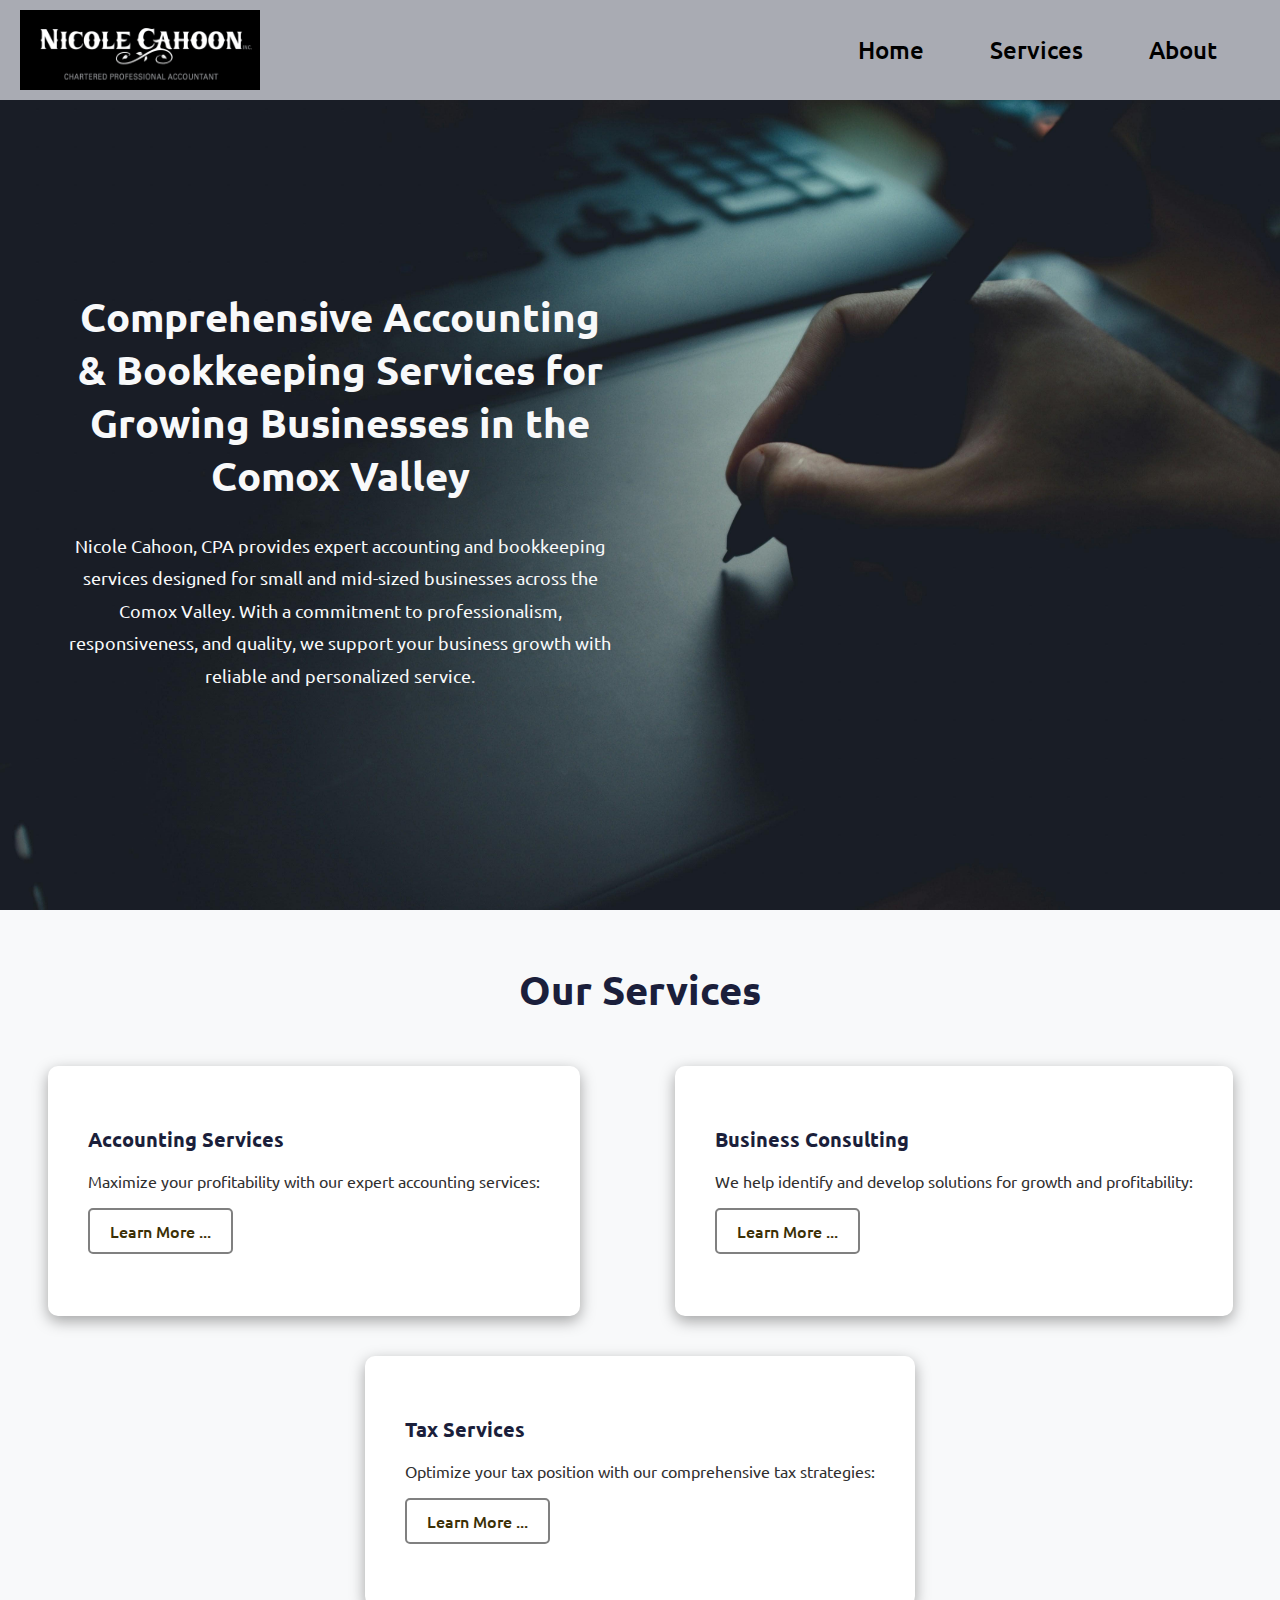
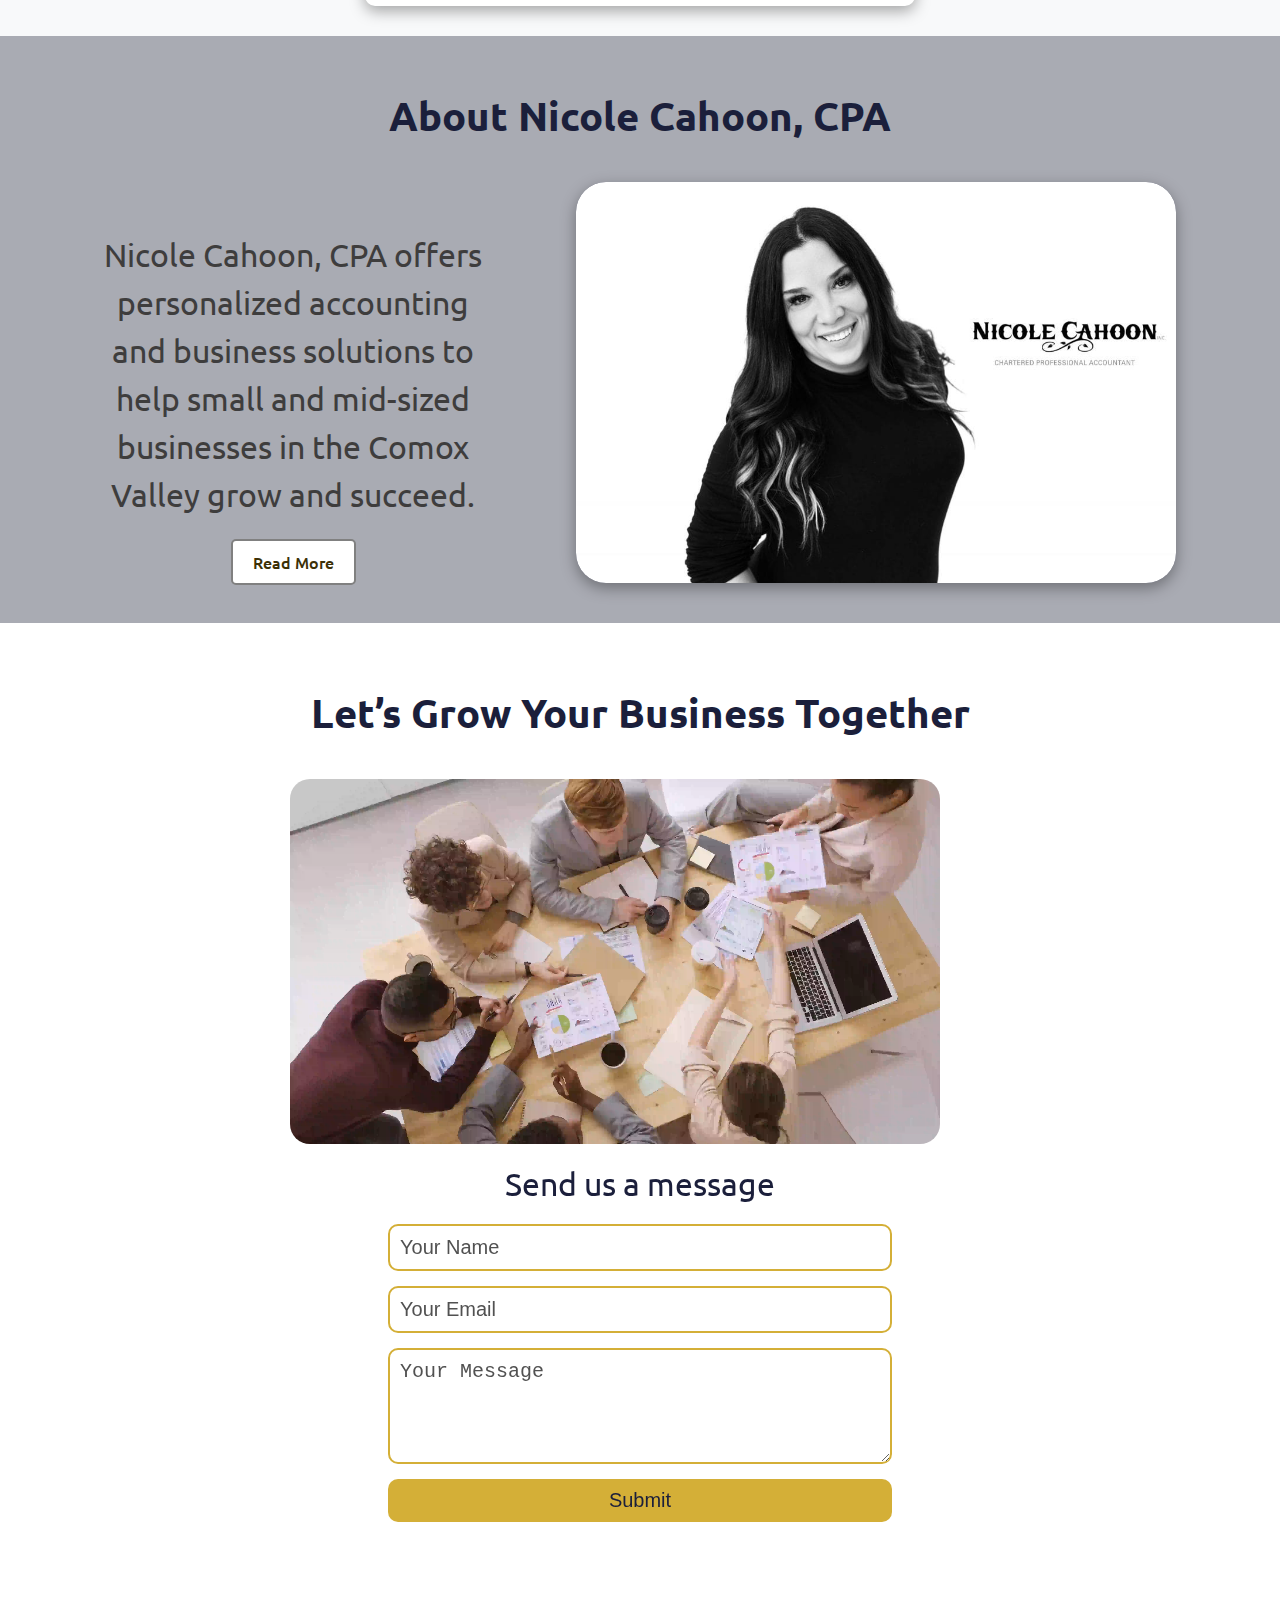
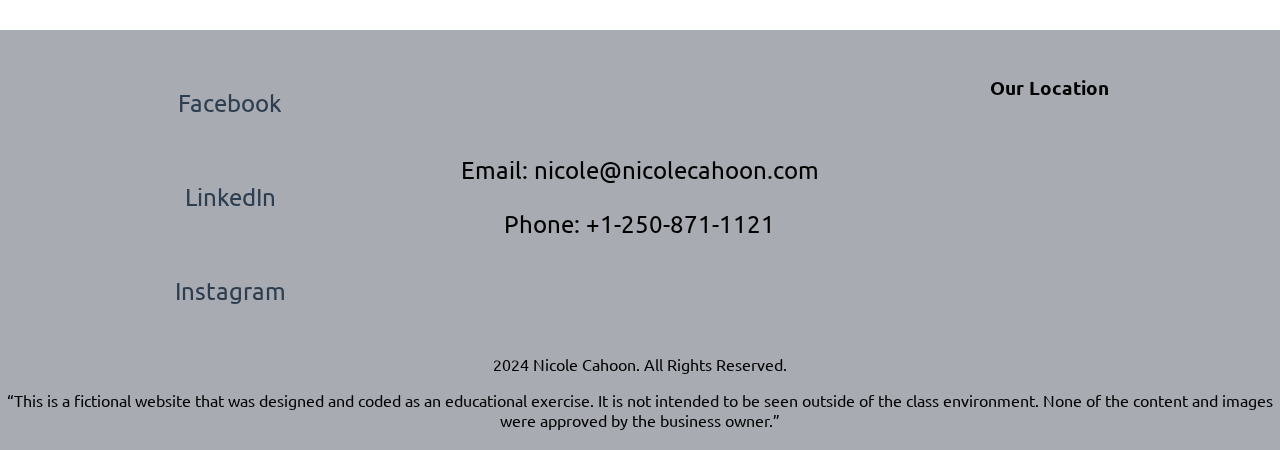
==== commit 2ceca4cd: "Solve missing form label  error" ====
--- a/index.html
+++ b/index.html
@@ -91,8 +91,11 @@
             <div class="call-to-action-right">
                 <span>Send us a message</span>
                 <form action="#" method="post">
+                    <label for="name">Name:</label>
                     <input type="text" name="name" placeholder="Your Name" required>
+                    <label for="email">Email:</label>
                     <input type="email" name="email" placeholder="Your Email" required>
+                    <label for="message">Message:</label>
                     <textarea name="message" rows="4" placeholder="Your Message"></textarea>
                     <button type="submit">Submit</button>
                 </form>
@@ -115,7 +118,7 @@
                 <h3>Our Location</h3>
                 <p><iframe
                         src="https://www.google.com/maps/embed?pb=!1m18!1m12!1m3!1d2581.4554333941187!2d-124.9935670233471!3d49.68339577145578!2m3!1f0!2f0!3f0!3m2!1i1024!2i768!4f13.1!3m3!1m2!1s0x54881477e93cdeb3%3A0xf1de24315ceda0d2!2s350%2017th%20St%2C%20Courtenay%2C%20BC%20V9N%201Y4!5e0!3m2!1sen!2sca!4v1732649321813!5m2!1sen!2sca"
-                        width="450" height="200" style="border:0;" allowfullscreen="" loading="lazy"
+                        width="390" height="200" style="border:0;" allowfullscreen="" loading="lazy"
                         referrerpolicy="no-referrer-when-downgrade"></iframe></p>
             </div>
         </div>
--- a/style.css
+++ b/style.css
@@ -233,6 +233,9 @@
     font-weight: 500;
     transition: background-color 0.3s, color 0.3s;
 }
+.call-to-action-right label {
+    display: none;
+}
 
 /* FOOTER */
 .footer-top {
@@ -309,16 +312,24 @@
     background-color: #f5f5f5;
 }
 
-.team-table {
-    width: 100%;
-    border-collapse: collapse;
-    margin-top: 2rem;
+tr {
+    display: block;
+    float: left;
+    padding: 20px;
+}
+
+thead {
+    display: none;
+}
+
+td {
+    display: block;
 }
 
 .team-table th,
 .team-table td {
     padding: 1rem;
-    text-align: left;
+    text-align: center;
     border-bottom: 1px solid #ddd;
 }
 
@@ -333,9 +344,13 @@
     color: #555;
 }
 
+.team-table tr {
+    text-wrap: auto;
+}
+
 .image {
-    width: 150px;
-    height: 150px;
+    width: 240px;
+    height: 240px;
     border-radius: 50%;
     object-fit: cover;
     margin-right: 1rem;
@@ -447,19 +462,39 @@
     }
 
     /* TEAM SECTION */
+    td {
+        display: table-cell;
+    }
+
+    thead {
+        display: none;
+    }
+
     .team-table th,
     .team-table td {
-        font-size: 1.4rem;
+        font-size: 2.4rem;
         padding: 0.8rem;
     }
 
     .image {
-        width: 120px;
-        height: 120px;
+        width: 240px;
+        height: 240px;
+    }
+
+    .ten {
+        width: 10%;
+    }
+
+    .twenty {
+        width: 20%;
+    }
+
+    .seventy {
+        width: 70%;
     }
 
     .team-table {
-        display: block;
         overflow-x: auto;
+        white-space: nowrap;
     }
 }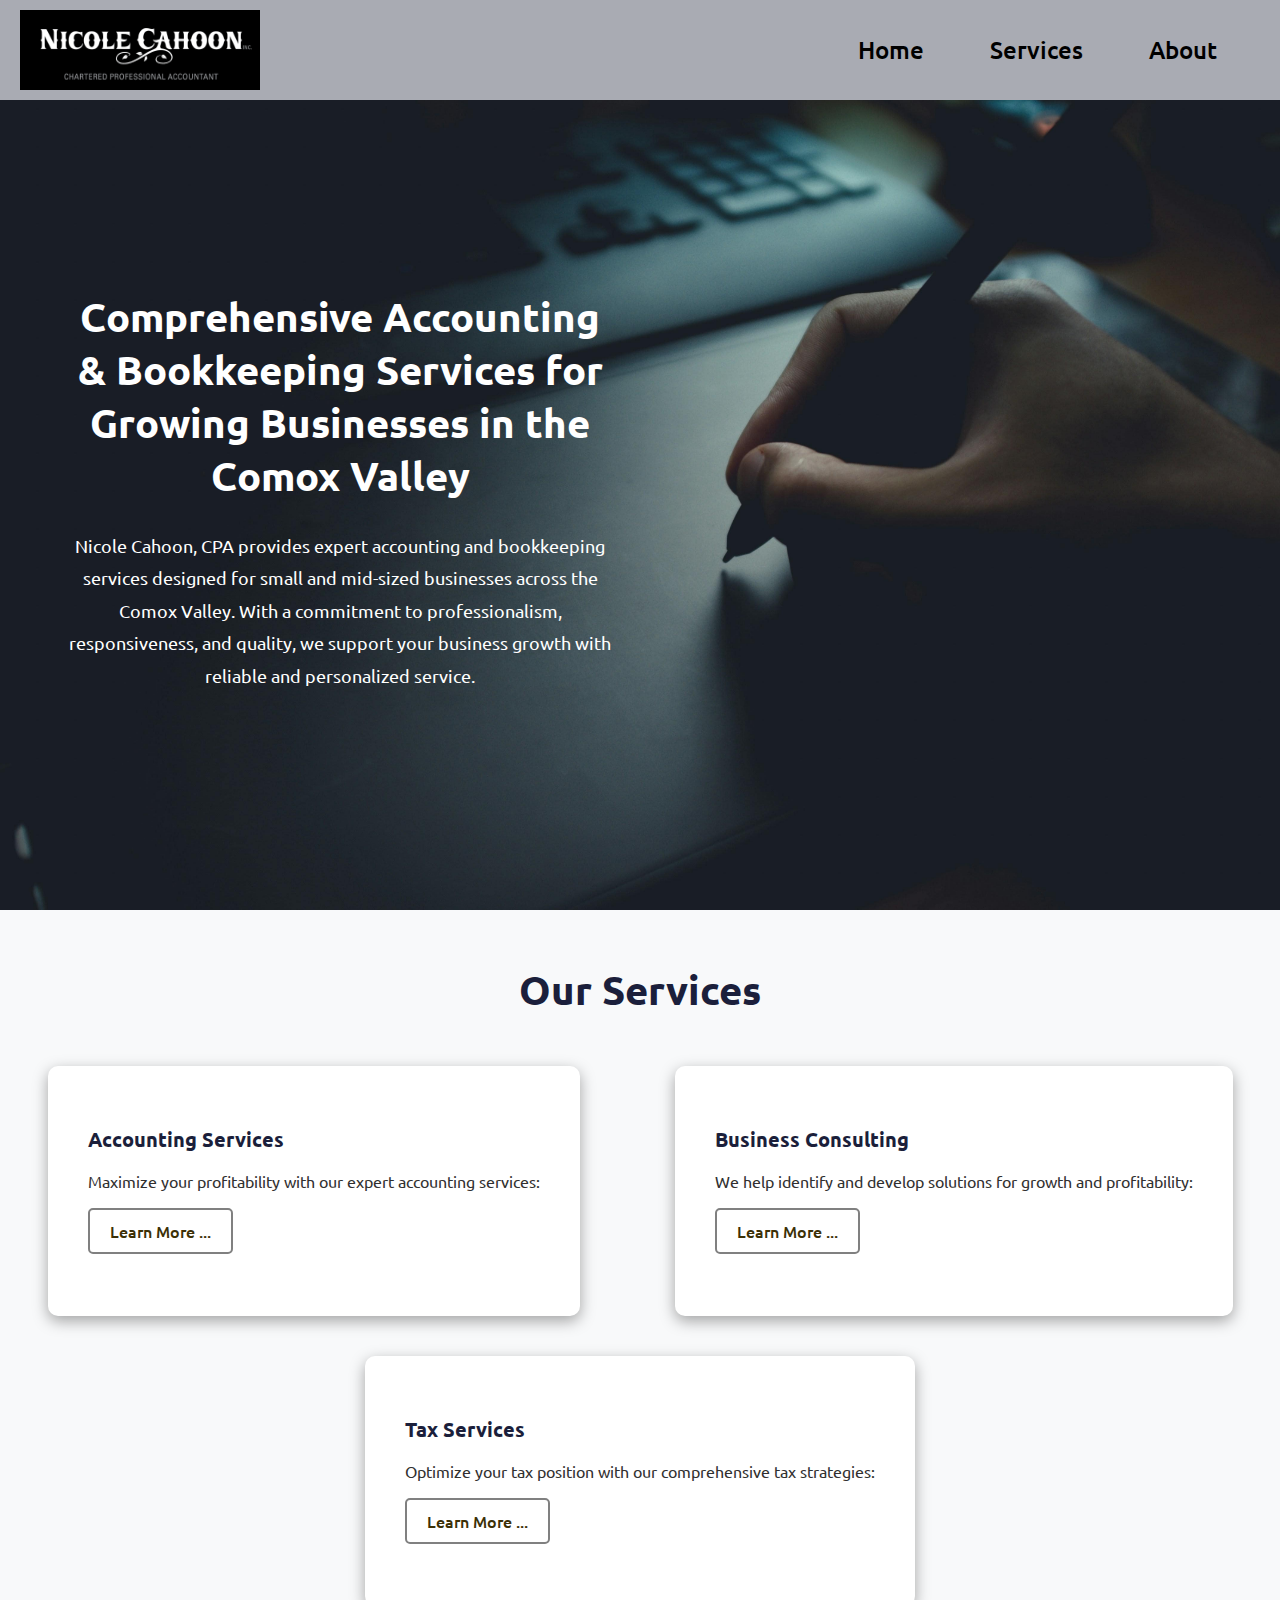
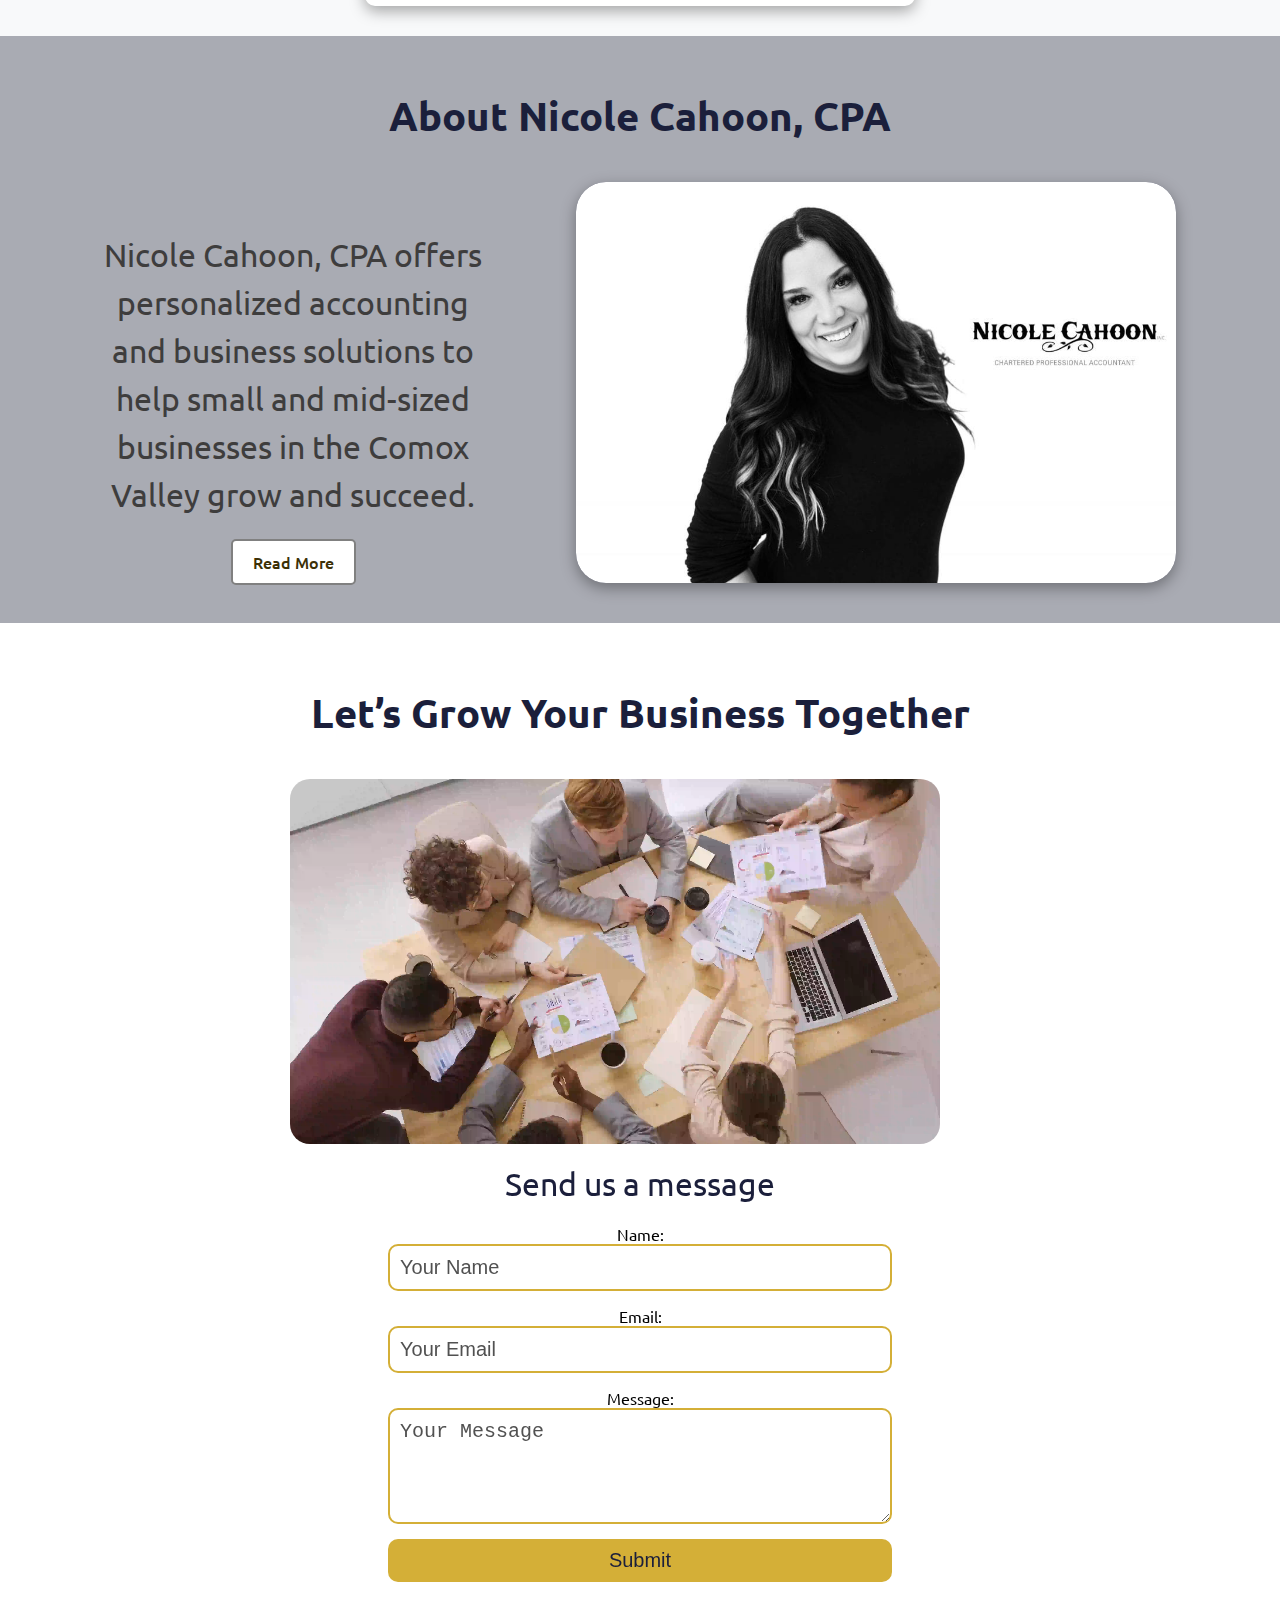
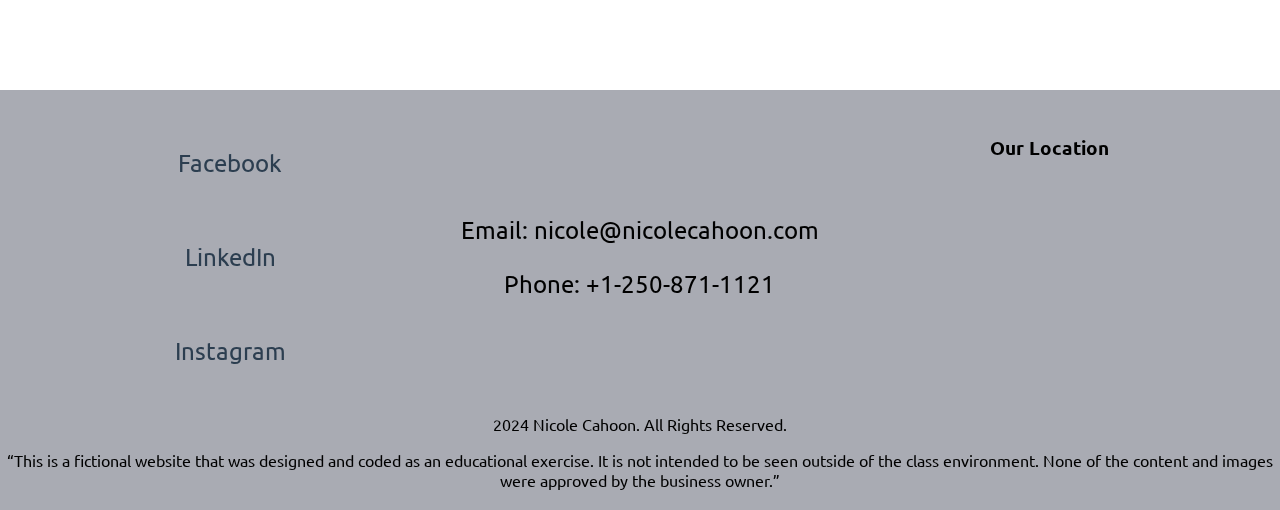
==== commit 021e4aad: "Fix errors in form" ====
--- a/index.html
+++ b/index.html
@@ -19,7 +19,7 @@
     <header>
         <nav>
             <div class="navbar">
-                <img src="images/logo.png" width="240" height="80" alt="Logo" class="logo">
+                <img src="images/logo.png" width="240" height="80" alt="Logo of the brand" class="logo">
                 <a class="toggle" onclick="showNav()">
                     <i class="fa fa-bars"></i>
                 </a>
@@ -50,19 +50,19 @@
             <div class="service-card">
                 <h3>Accounting Services</h3>
                 <p>Maximize your profitability with our expert accounting services:</p>
-                <a href="services.html">Learn More ...</a>
+                <a href="service1.html">Learn More ...</a>
             </div>
             <!--Business Consulting Services-->
             <div class="service-card">
                 <h3>Business Consulting</h3>
                 <p>We help identify and develop solutions for growth and profitability:</p>
-                <a href="services.html">Learn More ...</a>
+                <a href="service2.html">Learn More ...</a>
             </div>
             <!--Tax Services-->
             <div class="service-card">
                 <h3>Tax Services</h3>
                 <p>Optimize your tax position with our comprehensive tax strategies:</p>
-                <a href="services.html">Learn More ...</a>
+                <a href="service3.html">Learn More ...</a>
             </div>
         </div>
     </section>
@@ -74,7 +74,7 @@
             <div class="right-content">
                 <p>Nicole Cahoon, CPA offers personalized accounting and business solutions to help small and mid-sized
                     businesses in the Comox Valley grow and succeed.</p>
-                <a href="about.html">Read More</a>
+                <a href="read-more-about-us.html">Read More</a>
             </div>
         </div>
     </section>
@@ -92,13 +92,13 @@
                 <span>Send us a message</span>
                 <form action="#" method="post">
                     <label for="name">Name:</label>
-                    <input type="text" name="name" placeholder="Your Name" required>
+                    <input type="text" id="name" name="name" placeholder="Your Name" required>
                     <label for="email">Email:</label>
-                    <input type="email" name="email" placeholder="Your Email" required>
+                    <input type="email" id="email" name="email" placeholder="Your Email" required>
                     <label for="message">Message:</label>
-                    <textarea name="message" rows="4" placeholder="Your Message"></textarea>
+                    <textarea id="message" name="message" rows="4" placeholder="Your Message"></textarea>
                     <button type="submit">Submit</button>
-                </form>
+                  </form>
             </div>
         </div>
     </section>
--- a/style.css
+++ b/style.css
@@ -75,7 +75,7 @@
 /* HERO SECTION */
 .hero {
     background: url('images/hero-background.jpg') center center/cover no-repeat;
-    color: #f8f9fa;
+    color: white;
     padding: 2rem 1rem;
 }
 
@@ -233,9 +233,6 @@
     font-weight: 500;
     transition: background-color 0.3s, color 0.3s;
 }
-.call-to-action-right label {
-    display: none;
-}
 
 /* FOOTER */
 .footer-top {
